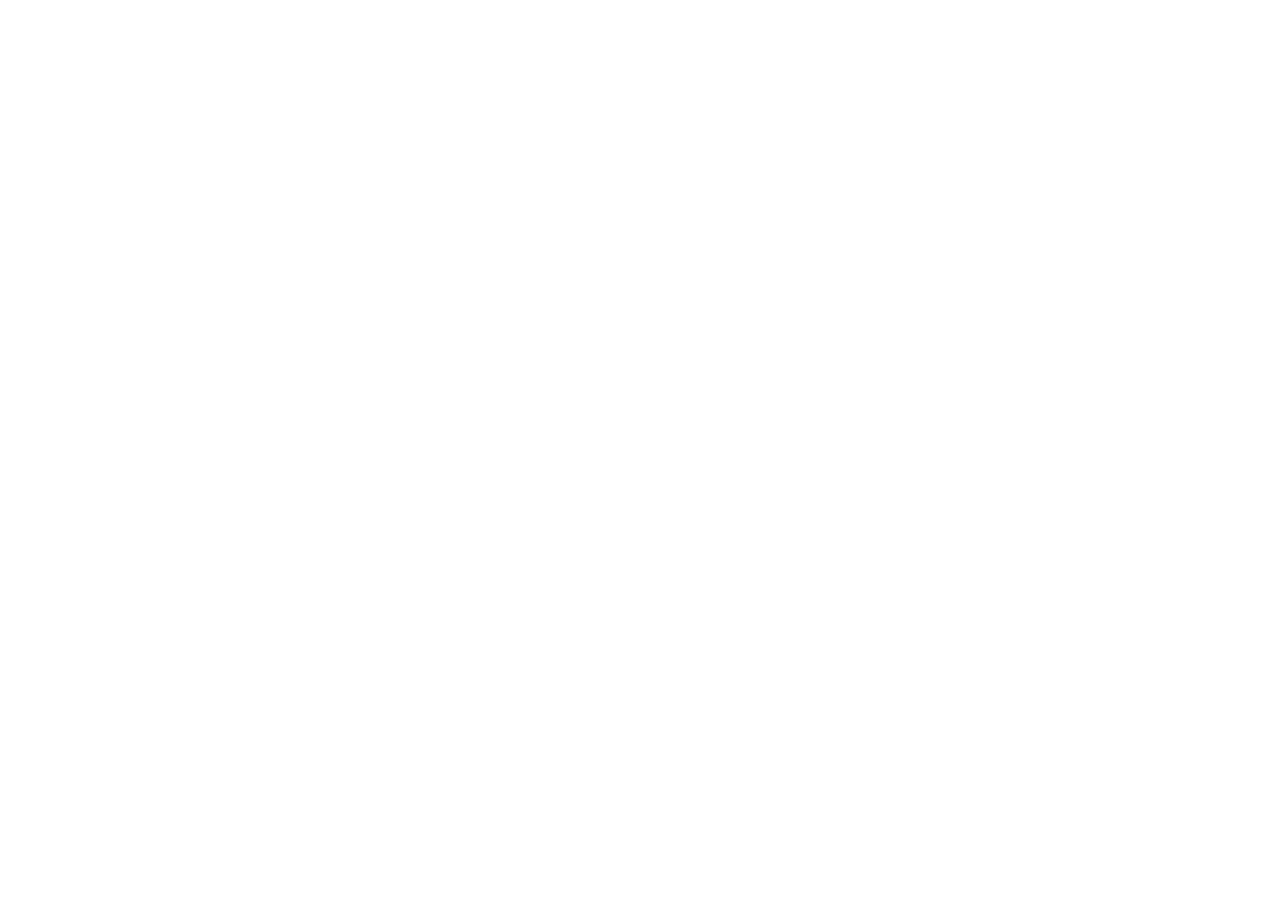
==== index.html @ 8bfce2f4 "calulations form with editable fields" ====
<!DOCTYPE html>
<html lang="en">
<head>
    <meta charset="UTF-8">
    <link rel="stylesheet" href="bower_components/bootstrap/dist/css/bootstrap.min.css">
    <link rel="stylesheet" href="bower_components/angular-chart.js/dist/angular-chart.css">
    <title></title>
</head>
<body ng-app="app">

<section id="main">
    <div class="container">
        <ng-view></ng-view>
    </div>
</section>


<!-- ASSETS -->
<script src="bower_components/angular/angular.min.js"></script>
<script src="bower_components/angular-animate/angular-animate.min.js"></script>
<script src="bower_components/angular-route/angular-route.min.js"></script>
<script src="bower_components/Chart.js/Chart.js"></script>
<script src="bower_components/angular-chart.js/dist/angular-chart.js"></script>
<!-- / -->
<!-- endbuild -->
<!-- build:js app.min.js -->
<!-- MODULES -->
<script src="app/modules/app.routes.js"></script>
<script src="app/modules/app.config.js"></script>
<script src="app/modules/app.core.js"></script>
<!--<script src="app.services.js"></script>-->
<script src="app/app.js"></script>
<!-- / -->
<!-- CONTROLLERS -->
<script src="app/controllers/home.ctrl.js"></script>
<script src="app/controllers/calculations.ctrl.js"></script>
<!--<script src="sections/premieres/premieres.ctrl.js"></script>-->
<!--<script src="sections/search/search.ctrl.js"></script>-->
<!--<script src="sections/view/view.ctrl.js"></script>-->
<!--<script src="components/bar/bar.ctrl.js"></script>-->
<!--<script src="sections/popular/popular.ctrl.js"></script>-->
<!-- / -->
<!-- SERVICES -->
<!--<script src="services/show.fct.js"></script>-->
<!--<script src="services/page.val.js"></script>-->
<!-- / -->
<!-- DIRECTIVES -->
<script src="app/directives/roundNumber.js"></script>
<!--<script src="components/show/show.drct.js"></script>-->
<!--<script src="directives/ngEnter.drct.js"></script>-->
<!-- / -->
<!-- inject:js -->
<!-- endinject -->
<!-- endbuild -->
</body>
</html>
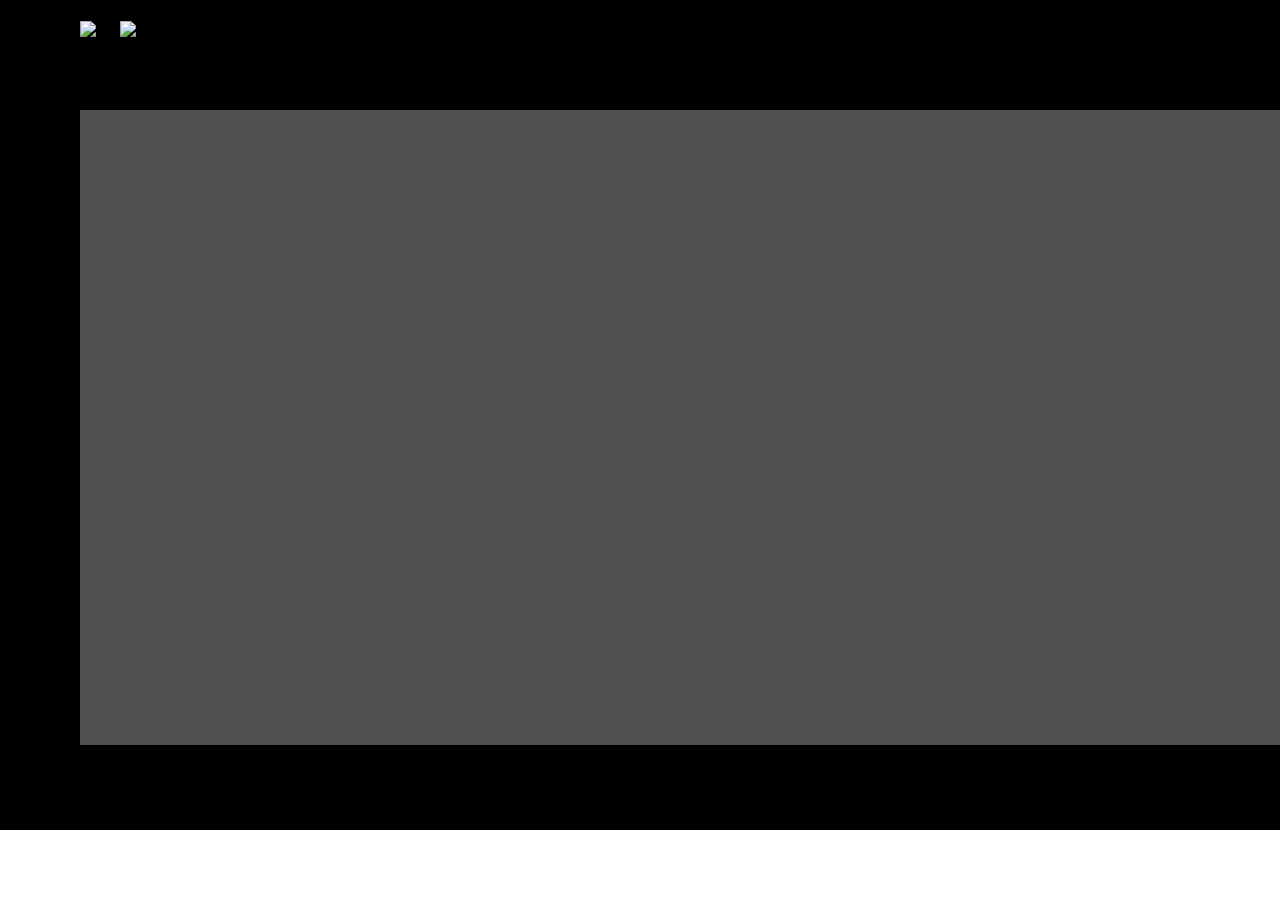
==== commit 29d49174: "calculations update with style" ====
--- a/index.html
+++ b/index.html
@@ -4,20 +4,41 @@
     <meta charset="UTF-8">
     <link rel="stylesheet" href="bower_components/bootstrap/dist/css/bootstrap.min.css">
     <link rel="stylesheet" href="bower_components/angular-chart.js/dist/angular-chart.css">
+    <link rel="stylesheet" href="bower_components/ng-dialog/css/ngDialog.css">
+    <link rel="stylesheet" href="bower_components/ng-dialog/css/ngDialog-theme-default.css">
+    <link rel="stylesheet" href="views/style.css">
+    <link rel="stylesheet" href="views/page.css">
+    <link href='https://fonts.googleapis.com/css?family=Open+Sans:400,600,300,700,800' rel='stylesheet' type='text/css'>
     <title></title>
 </head>
+
 <body ng-app="app">
 
-<section id="main">
-    <div class="container">
-        <ng-view></ng-view>
+<div class="container-home">
+    <div class="container-inner">
+        <div class="header">
+            <div class="header-inner">
+                <a href="#"><img class="symbol" src="views/img/symbol_logo.png"></a>
+                <a href="#"><img class="name" src="views/img/name_logo.png"></a>
+                <!--<div class="close-btn"><a href="#">&#215;</a></div>-->
+            </div>
+        </div>
+
+        <div class="content-wrapper">
+            <div class="content-inner">
+                <div ng-view class="page {{ pageClass }}">
+
+                </div>
+            </div>
+        </div>
     </div>
-</section>
+</div>
 
 
 <!-- ASSETS -->
 <script src="bower_components/angular/angular.min.js"></script>
 <script src="bower_components/angular-animate/angular-animate.min.js"></script>
+<script src="bower_components/ng-dialog/js/ngDialog.min.js"></script>
 <script src="bower_components/angular-route/angular-route.min.js"></script>
 <script src="bower_components/Chart.js/Chart.js"></script>
 <script src="bower_components/angular-chart.js/dist/angular-chart.js"></script>
@@ -41,7 +62,7 @@
 <!--<script src="sections/popular/popular.ctrl.js"></script>-->
 <!-- / -->
 <!-- SERVICES -->
-<!--<script src="services/show.fct.js"></script>-->
+<script src="app/services/CalcService.js"></script>
 <!--<script src="services/page.val.js"></script>-->
 <!-- / -->
 <!-- DIRECTIVES -->
@@ -53,4 +74,4 @@
 <!-- endinject -->
 <!-- endbuild -->
 </body>
-</html>+</html>
--- a/views/style.css
+++ b/views/style.css
@@ -0,0 +1,223 @@
+* {
+  margin: 0;
+  padding: 0;
+}
+body {
+  font-family: 'Open Sans', sans-serif !important;
+  font-weight: 400 !important;
+}
+h2 {
+  margin: 5px 0 10px !important;
+  font-size: 14px !important;
+  font-weight: bold;
+  text-align: center !important;
+}
+.row {
+  margin-bottom: 10px !important;
+}
+.row:last-child {
+  margin-bottom: 0px !important;
+}
+.form-group {
+  margin-bottom: 7px !important;
+}
+.control-label {
+  font-size: 13px !important;
+  font-weight: 400 !important;
+  padding-top: 4px !important;
+}
+.col-md-3,
+.col-md-6 {
+  padding-right: 10px !important;
+  padding-left: 10px !important;
+}
+input {
+  border: 1px solid #ccc !important;
+  border-radius: 0 !important;
+  padding: 3px 6px !important;
+  height: 25px !important;
+}
+.input-group-addon {
+  border-radius: 0 !important;
+  padding: 0px 5px !important;
+}
+@media (min-width: 1200px) {
+  .container {
+    width: 100% !important;
+    height: 25px !important;
+  }
+}
+.container-home {
+  width: 100%;
+}
+.container-home .container-inner {
+  width: 1400px;
+  height: 830px;
+  margin: 0 auto;
+  background: #000;
+  padding: 0 80px;
+}
+.container-home .container-inner .header {
+  height: 110px;
+  background: #000;
+}
+.container-home .container-inner .header .header-inner {
+  -miz-box-sizing: border-box;
+  box-sizing: border-box;
+  padding-top: 20px;
+}
+.container-home .container-inner .header .header-inner a:link img.symbol,
+.container-home .container-inner .header .header-inner a:visited img.symbol {
+  margin-right: 20px;
+}
+.container-home .container-inner .header .header-inner .close-btn {
+  float: right;
+  margin-top: 40px;
+  overflow: hidden;
+  margin-right: 10px;
+}
+.container-home .container-inner .header .header-inner .close-btn a:link,
+.container-home .container-inner .header .header-inner .close-btn a:visited {
+  font-size: 40px;
+  display: block;
+  height: 30px;
+  line-height: 30px;
+}
+.container-home .container-inner .header .header-inner .close-btn a:link:hover,
+.container-home .container-inner .header .header-inner .close-btn a:visited:hover {
+  text-decoration: none;
+  color: #fff;
+}
+.container-home .container-inner .content-wrapper .content-inner {
+  background-color: #505050;
+  width: 100%;
+  height: 635px;
+  position: relative;
+}
+.container-home .container-inner .content-wrapper .content-inner .overly-tile {
+  background: url("../views/img/banner_main_2.png") no-repeat center center;
+  position: absolute;
+  top: 0;
+  left: 0;
+  width: 100%;
+  height: 100%;
+}
+.container-home .container-inner .content-wrapper .content-inner .overly-tile div.hotspot {
+  position: absolute;
+  width: 250px;
+  height: 40px;
+  background: transparent;
+  -moz-box-sizing: border-box;
+  box-sizing: border-box;
+  -webkit-animation: pulse 1s infinite;
+  -moz-animation: pulse 1s infinite;
+  animation: pulse 1s infinite;
+}
+.container-home .container-inner .content-wrapper .content-inner .overly-tile div.hotspot a:link span.hotspot,
+.container-home .container-inner .content-wrapper .content-inner .overly-tile div.hotspot a:visited span.hotspot {
+  display: block;
+  width: 100%;
+  height: 100%;
+  background-size: 100% 100%;
+}
+.container-home .container-inner .content-wrapper .content-inner .overly-tile div.hotspot a:link:focus,
+.container-home .container-inner .content-wrapper .content-inner .overly-tile div.hotspot a:visited:focus {
+  outline: none;
+  box-shadow: none;
+}
+.container-home .container-inner .content-wrapper .content-inner .overly-tile div.hotspot.hotspot-1 {
+  top: 69px;
+  left: 359px;
+  width: 224px;
+}
+.container-home .container-inner .content-wrapper .content-inner .overly-tile div.hotspot.hotspot-2 {
+  top: 346px;
+  left: 251px;
+  width: 264px;
+  -webkit-animation-delay: 0.25s;
+  -moz-animation-delay: 0.25s;
+  -ms-animation-delay: 0.25s;
+  animation-delay: 0.25s;
+}
+.container-home .container-inner .content-wrapper .content-inner .overly-tile div.hotspot.hotspot-3 {
+  top: 159px;
+  right: 215px;
+  width: 184px;
+  -webkit-animation-delay: 0.5s;
+  -moz-animation-delay: 0.5s;
+  -ms-animation-delay: 0.5s;
+  animation-delay: 0.5s;
+}
+.container-home .container-inner .content-wrapper .content-inner .overly-tile div.hotspot.hotspot-4 {
+  top: 286px;
+  left: 75px;
+  width: 184px;
+  -webkit-animation-delay: 0.75s;
+  -moz-animation-delay: 0.75s;
+  -ms-animation-delay: 0.75s;
+  animation-delay: 0.75s;
+}
+.ngdialog-close::before {
+  color: grey !important;
+}
+.ngdialog-close:hover::before {
+  color: #d9534f !important;
+}
+button.btn {
+  outline: none;
+}
+button.btn:focus {
+  outline: none;
+}
+.ngdialog-overlay {
+  display: none;
+}
+.ngdialog.ngdialog-theme-default {
+  padding-top: 110px !important;
+}
+.ngdialog.ngdialog-theme-default .ngdialog-content {
+  width: 1240px !important;
+  height: 635px !important;
+  border-radius: 0;
+  background: #fff !important;
+  padding: 40px;
+}
+.ngdialog .ngdialog-theme-default .ngdialog-content {
+  width: 99%;
+}
+.page-about {
+  background: #fff !important;
+  color: #000 !important;
+}
+.page {
+  padding: 40px !important;
+  overflow-x: auto;
+  position: absolute;
+  text-align: center;
+  top: 0;
+  width: 100%;
+}
+@-webkit-keyframes pulse {
+  from {
+    -moz-box-shadow: 0 0 5px #000;
+    -webkit-box-shadow: 0 0 5px #000;
+    box-shadow: 0 0 5px #000;
+  }
+  to {
+    -moz-box-shadow: 0 0 5px #000 inset;
+    -webkit-box-shadow: 0 0 5px #000 inset;
+    box-shadow: 0 0 5px #000 inset;
+  }
+}
+@keyframes pulse {
+  from {
+    -moz-box-shadow: 0 0 1px #000;
+    -webkit-box-shadow: 0 0 1px #000;
+    box-shadow: 0 0 1px #000;
+  }
+  to {
+    -moz-box-shadow: 0 0 5px #000 inset;
+    -webkit-box-shadow: 0 0 5px #000 inset;
+    box-shadow: 0 0 5px #000 inset;
+  }
+}
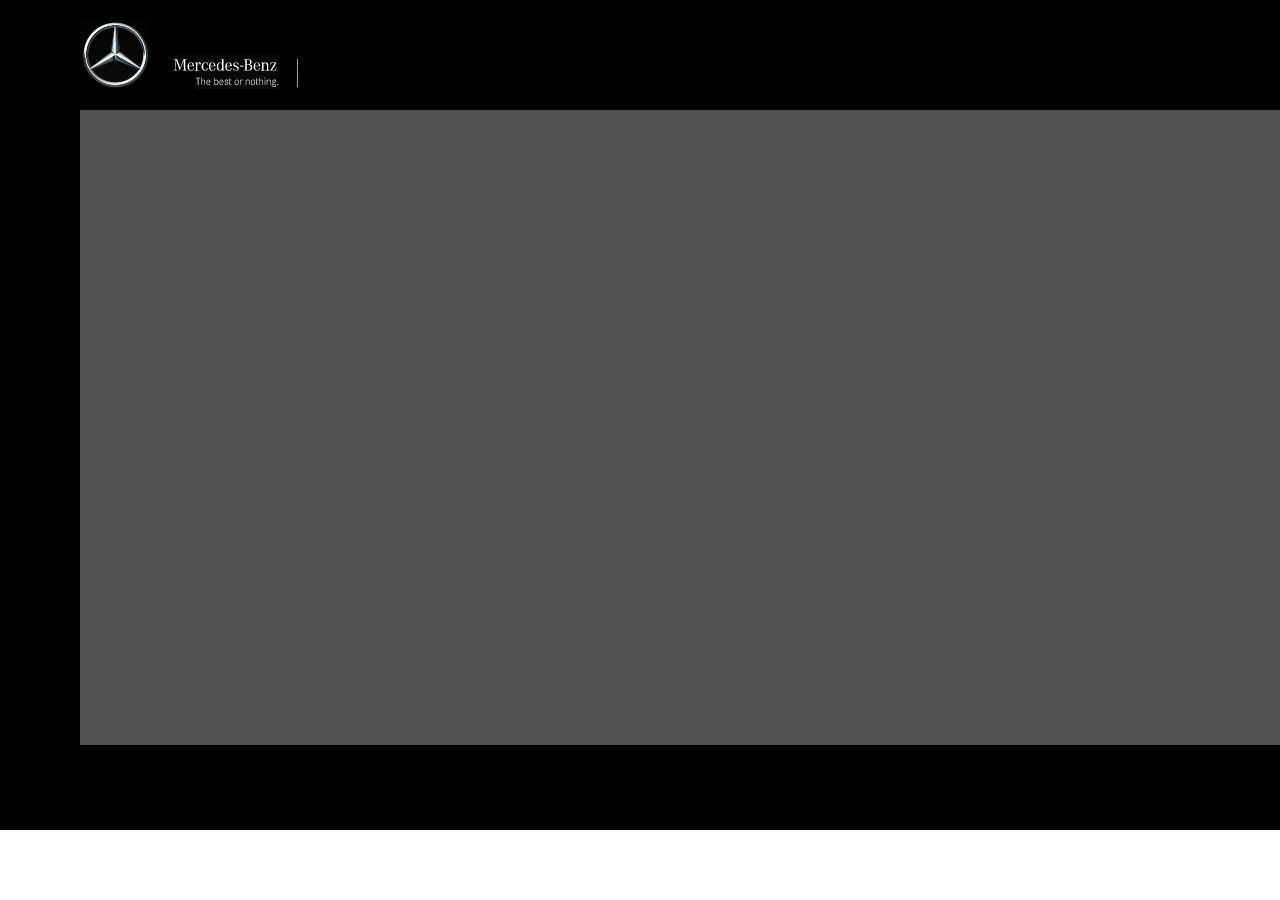
==== commit 6ea0e949: "graph changes" ====
--- a/index.html
+++ b/index.html
@@ -18,8 +18,8 @@
     <div class="container-inner">
         <div class="header">
             <div class="header-inner">
-                <a href="#"><img class="symbol" src="views/img/symbol_logo.png"></a>
-                <a href="#"><img class="name" src="views/img/name_logo.png"></a>
+                <a href="#/"><img class="symbol" src="views/img/symbol_logo.png"></a>
+                <a href="#/"><img class="name" src="views/img/name_logo.png"></a>
                 <!--<div class="close-btn"><a href="#">&#215;</a></div>-->
             </div>
         </div>
--- a/views/style.css
+++ b/views/style.css
@@ -8,9 +8,14 @@
 }
 h2 {
   margin: 5px 0 10px !important;
-  font-size: 14px !important;
+  font-size: 24px !important;
+  border-bottom: 1px solid #ABABAB;
+  padding-bottom: 10px;
   font-weight: bold;
-  text-align: center !important;
+}
+h1 {
+  font-weight: bold;
+  font-size: 16px !important;
 }
 .row {
   margin-bottom: 10px !important;
@@ -25,11 +30,16 @@
   font-size: 13px !important;
   font-weight: 400 !important;
   padding-top: 4px !important;
+  text-align: left !important;
 }
 .col-md-3,
 .col-md-6 {
   padding-right: 10px !important;
   padding-left: 10px !important;
+}
+.col-md-12 {
+  padding-left: 0 !important;
+  padding-right: 0 !important;
 }
 input {
   border: 1px solid #ccc !important;
@@ -95,7 +105,7 @@
   position: relative;
 }
 .container-home .container-inner .content-wrapper .content-inner .overly-tile {
-  background: url("../views/img/banner_main_2.png") no-repeat center center;
+  background: #000000 url("../views/img/banner_main_2.png") no-repeat center center;
   position: absolute;
   top: 0;
   left: 0;
@@ -157,8 +167,13 @@
   -ms-animation-delay: 0.75s;
   animation-delay: 0.75s;
 }
+.ngdialog-close {
+  margin-right: 10px;
+  margin-top: 10px;
+}
 .ngdialog-close::before {
   color: grey !important;
+  font-size: 35px !important;
 }
 .ngdialog-close:hover::before {
   color: #d9534f !important;
@@ -173,21 +188,34 @@
   display: none;
 }
 .ngdialog.ngdialog-theme-default {
-  padding-top: 110px !important;
+  width: 1240px;
+  margin: 110px auto 0;
+  height: 635px;
+  padding: 0 0 0 0 !important;
+  background-color: rgba(0, 0, 0, 0.7);
 }
 .ngdialog.ngdialog-theme-default .ngdialog-content {
-  width: 1240px !important;
-  height: 635px !important;
+  width: 900px !important;
+  margin-right: 0;
+  height: auto !important;
   border-radius: 0;
   background: #fff !important;
   padding: 40px;
 }
+.ngdialog.ngdialog-theme-default .ngdialog-content .graph {
+  border-top: 1px solid #ABABAB;
+  padding-top: 30px;
+  margin-top: 20px;
+}
 .ngdialog .ngdialog-theme-default .ngdialog-content {
   width: 99%;
 }
 .page-about {
   background: #fff !important;
   color: #000 !important;
+}
+.page-about .control-label {
+  text-align: right !important;
 }
 .page {
   padding: 40px !important;
@@ -197,6 +225,20 @@
   top: 0;
   width: 100%;
 }
+.page a {
+  margin-top: 0 !important;
+}
+.years-list ul {
+  text-align: left;
+  display: inline-block;
+  margin: 30px auto 0;
+}
+.years-list ul li {
+  font-size: 13px;
+  font-weight: 400;
+  margin-bottom: 5px;
+  list-style-type: decimal;
+}
 @-webkit-keyframes pulse {
   from {
     -moz-box-shadow: 0 0 5px #000;
--- a/views/page.css
+++ b/views/page.css
@@ -0,0 +1,155 @@
+/* BASE STYLES
+============================================================================= */
+html         { overflow-y:hidden; }
+.page        {
+    bottom:0;
+    padding-top:200px;
+    position:absolute;
+    text-align:center;
+    top:0;
+    width:100%;
+}
+
+.page h1 	{ font-size:60px; }
+.page a     { margin-top:50px; }
+#about      { color:#333; position:absolute; text-align:center; top:50px; width:100%; }
+
+/* PAGES
+============================================================================= */
+/*.page-home 		{ background:#00D0BC; color:#00907c; }*/
+.page-about 	{ background:#E59400; color:#a55400; }
+.page-contact 	{ background:#ffa6bb; color:#9e0000; }
+
+/* ANIMATIONS
+============================================================================= */
+
+.page.ng-leave 	{ z-index:9999; }
+.page.ng-enter 	{ z-index:8888; }
+
+/* page specific animations ------------------------ */
+
+/* home -------------------------- */
+.page-home.ng-leave         {
+    -webkit-transform-origin: 0% 0%;
+    -webkit-animation: rotateFall 1s both ease-in;
+    -moz-transform-origin: 0% 0%;
+    -moz-animation: rotateFall 1s both ease-in;
+    transform-origin: 0% 0%;
+    animation: rotateFall 1s both ease-in;
+}
+.page-home.ng-enter 		{
+    -webkit-animation:scaleUp 0.5s both ease-in;
+    -moz-animation:scaleUp 0.5s both ease-in;
+    animation:scaleUp 0.5s both ease-in;
+}
+
+/* about ------------------------ */
+.page-about.ng-leave        {
+    -webkit-animation:slideOutLeft 0.5s both ease-in;
+    -moz-animation:slideOutLeft 0.5s both ease-in;
+    animation:slideOutLeft 0.5s both ease-in;
+}
+.page-about.ng-enter 		{
+    -webkit-animation:slideInRight 0.5s both ease-in;
+    -moz-animation:slideInRight 0.5s both ease-in;
+    animation:slideInRight 0.5s both ease-in;
+}
+
+/* contact ---------------------- */
+.page-contact.ng-leave      {
+    -webkit-transform-origin: 50% 50%;
+    -webkit-animation: rotateOutNewspaper .5s both ease-in;
+    -moz-transform-origin: 50% 50%;
+    -moz-animation: rotateOutNewspaper .5s both ease-in;
+    transform-origin: 50% 50%;
+    animation: rotateOutNewspaper .5s both ease-in;
+}
+.page-contact.ng-enter 		{
+    -webkit-animation:slideInUp 0.5s both ease-in;
+    -moz-animation:slideInUp 0.5s both ease-in;
+    animation:slideInUp 0.5s both ease-in;
+}
+
+/* rotate and fall */
+@-webkit-keyframes rotateFall {
+    0% { -webkit-transform: rotateZ(0deg); }
+    20% { -webkit-transform: rotateZ(10deg); -webkit-animation-timing-function: ease-out; }
+    40% { -webkit-transform: rotateZ(17deg); }
+    60% { -webkit-transform: rotateZ(16deg); }
+    100% { -webkit-transform: translateY(100%) rotateZ(17deg); }
+}
+@-moz-keyframes rotateFall {
+    0% { -moz-transform: rotateZ(0deg); }
+    20% { -moz-transform: rotateZ(10deg); -moz-animation-timing-function: ease-out; }
+    40% { -moz-transform: rotateZ(17deg); }
+    60% { -moz-transform: rotateZ(16deg); }
+    100% { -moz-transform: translateY(100%) rotateZ(17deg); }
+}
+@keyframes rotateFall {
+    0% { transform: rotateZ(0deg); }
+    20% { transform: rotateZ(10deg); animation-timing-function: ease-out; }
+    40% { transform: rotateZ(17deg); }
+    60% { transform: rotateZ(16deg); }
+    100% { transform: translateY(100%) rotateZ(17deg); }
+}
+
+/* scale up */
+@keyframes scaleUp {
+    from 		{ opacity: 0.3; transform: scale(0.8); }
+}
+@-moz-keyframes scaleUp {
+    from 		{ opacity: 0.3; -moz-transform: scale(0.8); }
+}
+@-webkit-keyframes scaleUp {
+    from 		{ opacity: 0.3; -webkit-transform: scale(0.8); }
+}
+
+/* slide in from the right */
+@keyframes slideInRight {
+    from 	{ transform:translateX(100%); }
+    to 		{ transform: translateX(0); }
+}
+@-moz-keyframes slideInRight {
+    from 	{ -moz-transform:translateX(100%); }
+    to 		{ -moz-transform: translateX(0); }
+}
+@-webkit-keyframes slideInRight {
+    from 	{ -webkit-transform:translateX(100%); }
+    to 		{ -webkit-transform: translateX(0); }
+}
+
+/* slide in from the bottom */
+@keyframes slideInUp {
+    from 	{ transform:translateY(100%); }
+    to 		{ transform: translateY(0); }
+}
+@-moz-keyframes slideInUp {
+    from 	{ -moz-transform:translateY(100%); }
+    to 		{ -moz-transform: translateY(0); }
+}
+@-webkit-keyframes slideInUp {
+    from 	{ -webkit-transform:translateY(100%); }
+    to 		{ -webkit-transform: translateY(0); }
+}
+
+/* slide in from the bottom */
+@keyframes slideOutLeft {
+    to 		{ transform: translateX(-100%); }
+}
+@-moz-keyframes slideOutLeft {
+    to 		{ -moz-transform: translateX(-100%); }
+}
+@-webkit-keyframes slideOutLeft {
+    to 		{ -webkit-transform: translateX(-100%); }
+}
+
+/* rotate out newspaper */
+@-webkit-keyframes rotateOutNewspaper {
+    to { -webkit-transform: translateZ(-3000px) rotateZ(360deg); opacity: 0; }
+}
+@-moz-keyframes rotateOutNewspaper {
+    to { -moz-transform: translateZ(-3000px) rotateZ(360deg); opacity: 0; }
+}
+@keyframes rotateOutNewspaper {
+    to { transform: translateZ(-3000px) rotateZ(360deg); opacity: 0; }
+}
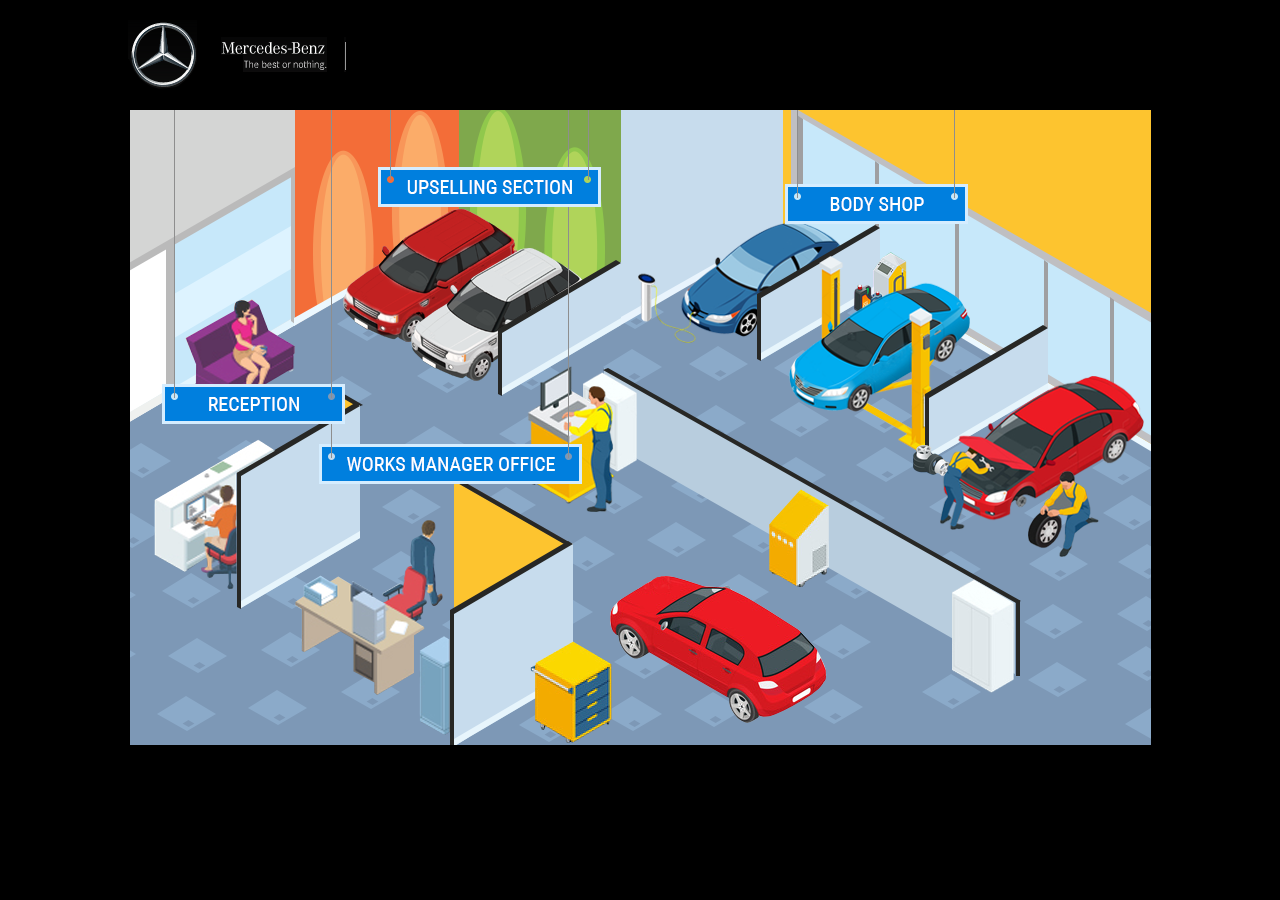
==== commit a62859ba: "style changes" ====
--- a/index.html
+++ b/index.html
@@ -9,7 +9,7 @@
     <link rel="stylesheet" href="views/style.css">
     <link rel="stylesheet" href="views/page.css">
     <link href='https://fonts.googleapis.com/css?family=Open+Sans:400,600,300,700,800' rel='stylesheet' type='text/css'>
-    <title></title>
+    <title>Mercedes-Benz Simulation</title>
 </head>
 
 <body ng-app="app">
--- a/bower_components/angular-chart.js/dist/angular-chart.css
+++ b/bower_components/angular-chart.js/dist/angular-chart.css
@@ -0,0 +1,49 @@
+.chart-legend,
+.bar-legend,
+.line-legend,
+.pie-legend,
+.radar-legend,
+.polararea-legend,
+.doughnut-legend {
+  list-style-type: none;
+  margin-top: 5px;
+  text-align: center;
+  /* NOTE: Browsers automatically add 40px of padding-left to all lists, so we should offset that, otherwise the legend is off-center */
+  -webkit-padding-start: 0;
+  /* Webkit */
+  -moz-padding-start: 0;
+  /* Mozilla */
+  padding-left: 0;
+  /* IE (handles all cases, really, but we should also include the vendor-specific properties just to be safe) */
+}
+.chart-legend li,
+.bar-legend li,
+.line-legend li,
+.pie-legend li,
+.radar-legend li,
+.polararea-legend li,
+.doughnut-legend li {
+  display: inline-block;
+  white-space: nowrap;
+  position: relative;
+  margin-bottom: 4px;
+  border-radius: 5px;
+  padding: 2px 8px 2px 28px;
+  font-size: smaller;
+  cursor: default;
+}
+.chart-legend-icon,
+.bar-legend-icon,
+.line-legend-icon,
+.pie-legend-icon,
+.radar-legend-icon,
+.polararea-legend-icon,
+.doughnut-legend-icon {
+  display: block;
+  position: absolute;
+  left: 0;
+  top: 0;
+  width: 20px;
+  height: 20px;
+  border-radius: 5px;
+}
--- a/bower_components/ng-dialog/css/ngDialog.css
+++ b/bower_components/ng-dialog/css/ngDialog.css
@@ -0,0 +1,114 @@
+@-webkit-keyframes ngdialog-fadeout {
+  0% {
+    opacity: 1;
+  }
+
+  100% {
+    opacity: 0;
+  }
+}
+
+@keyframes ngdialog-fadeout {
+  0% {
+    opacity: 1;
+  }
+
+  100% {
+    opacity: 0;
+  }
+}
+
+@-webkit-keyframes ngdialog-fadein {
+  0% {
+    opacity: 0;
+  }
+
+  100% {
+    opacity: 1;
+  }
+}
+
+@keyframes ngdialog-fadein {
+  0% {
+    opacity: 0;
+  }
+
+  100% {
+    opacity: 1;
+  }
+}
+
+.ngdialog {
+  box-sizing: border-box;
+}
+
+.ngdialog *,
+.ngdialog *:before,
+.ngdialog *:after {
+  box-sizing: inherit;
+}
+
+.ngdialog {
+  position: fixed;
+  overflow: auto;
+  -webkit-overflow-scrolling: touch;
+  z-index: 10000;
+  top: 0;
+  right: 0;
+  bottom: 0;
+  left: 0;
+}
+
+.ngdialog.ngdialog-disabled-animation,
+.ngdialog.ngdialog-disabled-animation .ngdialog-overlay,
+.ngdialog.ngdialog-disabled-animation .ngdialog-content {
+  -webkit-animation: none!important;
+  animation: none!important;
+}
+
+.ngdialog-overlay {
+  position: fixed;
+  background: rgba(0, 0, 0, 0.4);
+  top: 0;
+  right: 0;
+  bottom: 0;
+  left: 0;
+  -webkit-backface-visibility: hidden;
+  -webkit-animation: ngdialog-fadein 0.5s;
+  animation: ngdialog-fadein 0.5s;
+}
+
+.ngdialog-no-overlay {
+  pointer-events: none;
+}
+
+.ngdialog.ngdialog-closing .ngdialog-overlay {
+  -webkit-backface-visibility: hidden;
+  -webkit-animation: ngdialog-fadeout 0.5s;
+  animation: ngdialog-fadeout 0.5s;
+}
+
+.ngdialog-content {
+  background: white;
+  -webkit-backface-visibility: hidden;
+  -webkit-animation: ngdialog-fadein 0.5s;
+  animation: ngdialog-fadein 0.5s;
+  pointer-events: all;
+}
+
+.ngdialog.ngdialog-closing .ngdialog-content {
+  -webkit-backface-visibility: hidden;
+  -webkit-animation: ngdialog-fadeout 0.5s;
+  animation: ngdialog-fadeout 0.5s;
+}
+
+.ngdialog-close:before {
+  font-family: 'Helvetica', Arial, sans-serif;
+  content: '\00D7';
+  cursor: pointer;
+}
+
+html.ngdialog-open,
+body.ngdialog-open {
+  overflow: hidden;
+}--- a/bower_components/ng-dialog/css/ngDialog-theme-default.css
+++ b/bower_components/ng-dialog/css/ngDialog-theme-default.css
@@ -0,0 +1,191 @@
+@-webkit-keyframes ngdialog-flyin {
+  0% {
+    opacity: 0;
+    -webkit-transform: translateY(-40px);
+    transform: translateY(-40px);
+  }
+
+  100% {
+    opacity: 1;
+    -webkit-transform: translateY(0);
+    transform: translateY(0);
+  }
+}
+
+@keyframes ngdialog-flyin {
+  0% {
+    opacity: 0;
+    -webkit-transform: translateY(-40px);
+    transform: translateY(-40px);
+  }
+
+  100% {
+    opacity: 1;
+    -webkit-transform: translateY(0);
+    transform: translateY(0);
+  }
+}
+
+@-webkit-keyframes ngdialog-flyout {
+  0% {
+    opacity: 1;
+    -webkit-transform: translateY(0);
+    transform: translateY(0);
+  }
+
+  100% {
+    opacity: 0;
+    -webkit-transform: translateY(-40px);
+    transform: translateY(-40px);
+  }
+}
+
+@keyframes ngdialog-flyout {
+  0% {
+    opacity: 1;
+    -webkit-transform: translateY(0);
+    transform: translateY(0);
+  }
+
+  100% {
+    opacity: 0;
+    -webkit-transform: translateY(-40px);
+    transform: translateY(-40px);
+  }
+}
+
+.ngdialog.ngdialog-theme-default {
+  padding-bottom: 160px;
+  padding-top: 160px;
+}
+
+.ngdialog.ngdialog-theme-default.ngdialog-closing .ngdialog-content {
+  -webkit-animation: ngdialog-flyout .5s;
+  animation: ngdialog-flyout .5s;
+}
+
+.ngdialog.ngdialog-theme-default .ngdialog-content {
+  -webkit-animation: ngdialog-flyin .5s;
+  animation: ngdialog-flyin .5s;
+  background: #f0f0f0;
+  border-radius: 5px;
+  color: #444;
+  font-family: 'Helvetica',sans-serif;
+  font-size: 1.1em;
+  line-height: 1.5em;
+  margin: 0 auto;
+  max-width: 100%;
+  padding: 1em;
+  position: relative;
+  width: 450px;
+}
+
+.ngdialog.ngdialog-theme-default .ngdialog-close {
+  border-radius: 5px;
+  cursor: pointer;
+  position: absolute;
+  right: 0;
+  top: 0;
+}
+
+.ngdialog.ngdialog-theme-default .ngdialog-close:before {
+  background: transparent;
+  border-radius: 3px;
+  color: #bbb;
+  content: '\00D7';
+  font-size: 26px;
+  font-weight: 400;
+  height: 30px;
+  line-height: 26px;
+  position: absolute;
+  right: 3px;
+  text-align: center;
+  top: 3px;
+  width: 30px;
+}
+
+.ngdialog.ngdialog-theme-default .ngdialog-close:hover:before,
+.ngdialog.ngdialog-theme-default .ngdialog-close:active:before {
+  color: #777;
+}
+
+.ngdialog.ngdialog-theme-default .ngdialog-message {
+  margin-bottom: .5em;
+}
+
+.ngdialog.ngdialog-theme-default .ngdialog-input {
+  margin-bottom: 1em;
+}
+
+.ngdialog.ngdialog-theme-default .ngdialog-input textarea,
+.ngdialog.ngdialog-theme-default .ngdialog-input input[type="text"],
+.ngdialog.ngdialog-theme-default .ngdialog-input input[type="password"],
+.ngdialog.ngdialog-theme-default .ngdialog-input input[type="email"],
+.ngdialog.ngdialog-theme-default .ngdialog-input input[type="url"] {
+  background: #fff;
+  border: 0;
+  border-radius: 3px;
+  font-family: inherit;
+  font-size: inherit;
+  font-weight: inherit;
+  margin: 0 0 .25em;
+  min-height: 2.5em;
+  padding: .25em .67em;
+  width: 100%;
+}
+
+.ngdialog.ngdialog-theme-default .ngdialog-input textarea:focus,
+.ngdialog.ngdialog-theme-default .ngdialog-input input[type="text"]:focus,
+.ngdialog.ngdialog-theme-default .ngdialog-input input[type="password"]:focus,
+.ngdialog.ngdialog-theme-default .ngdialog-input input[type="email"]:focus,
+.ngdialog.ngdialog-theme-default .ngdialog-input input[type="url"]:focus {
+  box-shadow: inset 0 0 0 2px #8dbdf1;
+  outline: none;
+}
+
+.ngdialog.ngdialog-theme-default .ngdialog-buttons {
+  *zoom: 1;
+}
+
+.ngdialog.ngdialog-theme-default .ngdialog-buttons:after {
+  content: '';
+  display: table;
+  clear: both;
+}
+
+.ngdialog.ngdialog-theme-default .ngdialog-button {
+  border: 0;
+  border-radius: 3px;
+  cursor: pointer;
+  float: right;
+  font-family: inherit;
+  font-size: .8em;
+  letter-spacing: .1em;
+  line-height: 1em;
+  margin: 0 0 0 .5em;
+  padding: .75em 2em;
+  text-transform: uppercase;
+}
+
+.ngdialog.ngdialog-theme-default .ngdialog-button:focus {
+  -webkit-animation: ngdialog-pulse 1.1s infinite;
+  animation: ngdialog-pulse 1.1s infinite;
+  outline: none;
+}
+
+@media (max-width: 568px) {
+  .ngdialog.ngdialog-theme-default .ngdialog-button:focus {
+    -webkit-animation: none;
+    animation: none;
+  }
+}
+
+.ngdialog.ngdialog-theme-default .ngdialog-button.ngdialog-button-primary {
+  background: #3288e6;
+  color: #fff;
+}
+
+.ngdialog.ngdialog-theme-default .ngdialog-button.ngdialog-button-secondary {
+  background: #e0e0e0;
+  color: #777;
+}--- a/views/style.css
+++ b/views/style.css
@@ -5,6 +5,7 @@
 body {
   font-family: 'Open Sans', sans-serif !important;
   font-weight: 400 !important;
+  background-color: #000 !important;
 }
 h2 {
   margin: 5px 0 10px !important;
@@ -61,11 +62,11 @@
   width: 100%;
 }
 .container-home .container-inner {
-  width: 1400px;
-  height: 830px;
+  width: 1024px;
+  height: 768px;
   margin: 0 auto;
   background: #000;
-  padding: 0 80px;
+  padding: 0;
 }
 .container-home .container-inner .header {
   height: 110px;
@@ -105,7 +106,7 @@
   position: relative;
 }
 .container-home .container-inner .content-wrapper .content-inner .overly-tile {
-  background: #000000 url("../views/img/banner_main_2.png") no-repeat center center;
+  background: #000000 url("../views/img/banner_main_3.png") no-repeat center center;
   position: absolute;
   top: 0;
   left: 0;
@@ -136,13 +137,13 @@
   box-shadow: none;
 }
 .container-home .container-inner .content-wrapper .content-inner .overly-tile div.hotspot.hotspot-1 {
-  top: 69px;
-  left: 359px;
+  top: 57px;
+  left: 250px;
   width: 224px;
 }
 .container-home .container-inner .content-wrapper .content-inner .overly-tile div.hotspot.hotspot-2 {
-  top: 346px;
-  left: 251px;
+  top: 334px;
+  left: 190px;
   width: 264px;
   -webkit-animation-delay: 0.25s;
   -moz-animation-delay: 0.25s;
@@ -150,8 +151,8 @@
   animation-delay: 0.25s;
 }
 .container-home .container-inner .content-wrapper .content-inner .overly-tile div.hotspot.hotspot-3 {
-  top: 159px;
-  right: 215px;
+  top: 74px;
+  right: 183px;
   width: 184px;
   -webkit-animation-delay: 0.5s;
   -moz-animation-delay: 0.5s;
@@ -159,8 +160,8 @@
   animation-delay: 0.5s;
 }
 .container-home .container-inner .content-wrapper .content-inner .overly-tile div.hotspot.hotspot-4 {
-  top: 286px;
-  left: 75px;
+  top: 274px;
+  left: 33px;
   width: 184px;
   -webkit-animation-delay: 0.75s;
   -moz-animation-delay: 0.75s;
@@ -188,19 +189,22 @@
   display: none;
 }
 .ngdialog.ngdialog-theme-default {
-  width: 1240px;
+  width: 1024px;
   margin: 110px auto 0;
   height: 635px;
   padding: 0 0 0 0 !important;
   background-color: rgba(0, 0, 0, 0.7);
 }
 .ngdialog.ngdialog-theme-default .ngdialog-content {
-  width: 900px !important;
-  margin-right: 0;
+  width: 960px !important;
+  margin: 0 auto;
   height: auto !important;
   border-radius: 0;
   background: #fff !important;
   padding: 40px;
+  -moz-box-sizing: border-box;
+  -webkit-box-sizing: border-box;
+  box-sizing: border-box;
 }
 .ngdialog.ngdialog-theme-default .ngdialog-content .graph {
   border-top: 1px solid #ABABAB;
@@ -223,7 +227,11 @@
   position: absolute;
   text-align: center;
   top: 0;
-  width: 100%;
+  width: 1024px !important;
+  margin: 0 auto;
+  -webkit-box-sizing: border-box;
+  -moz-box-sizing: border-box;
+  box-sizing: border-box;
 }
 .page a {
   margin-top: 0 !important;
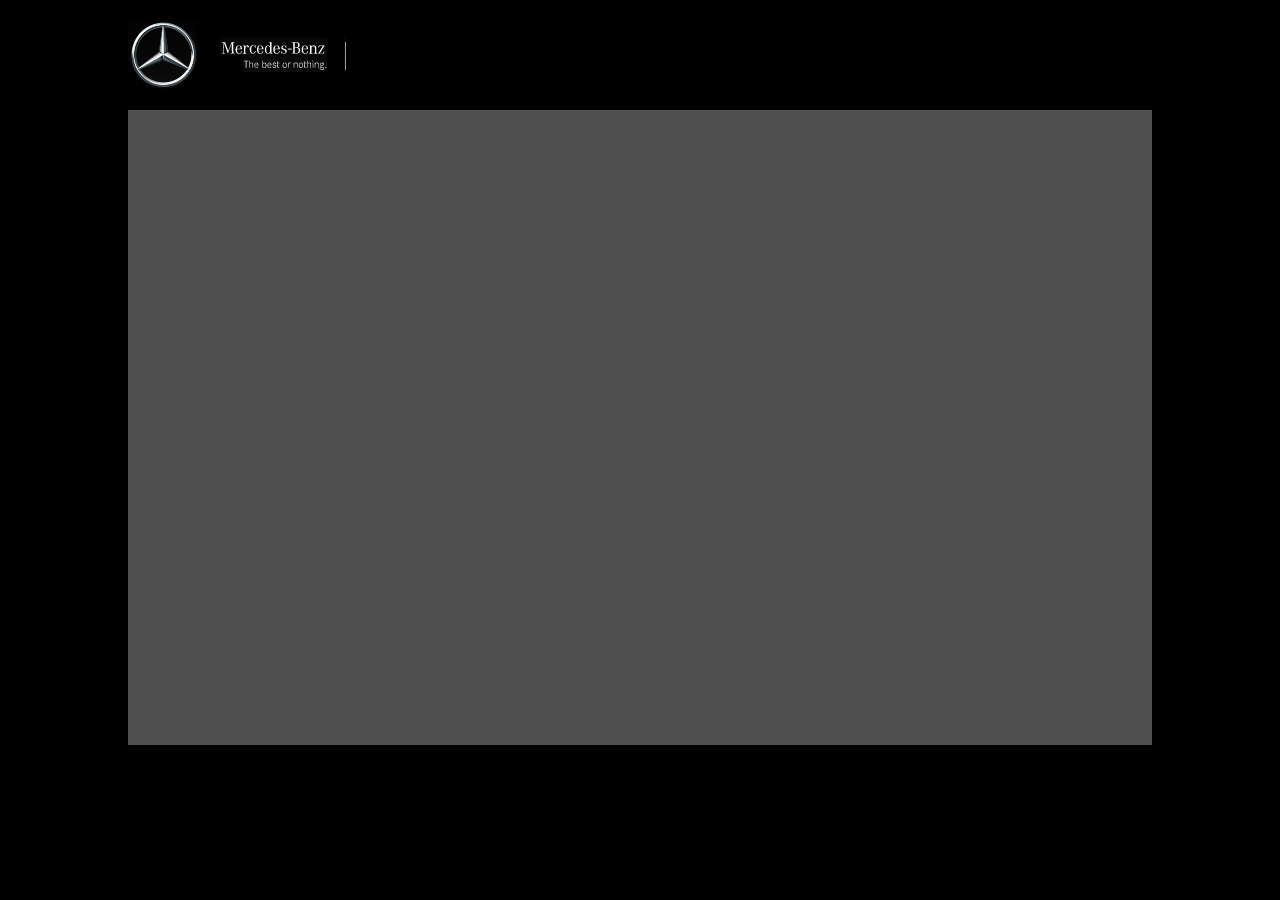
==== commit 759d7e5e: "graph chages" ====
--- a/index.html
+++ b/index.html
@@ -8,6 +8,7 @@
     <link rel="stylesheet" href="bower_components/ng-dialog/css/ngDialog-theme-default.css">
     <link rel="stylesheet" href="views/style.css">
     <link rel="stylesheet" href="views/page.css">
+    <link rel="stylesheet" href="views/magic.css">
     <link href='https://fonts.googleapis.com/css?family=Open+Sans:400,600,300,700,800' rel='stylesheet' type='text/css'>
     <title>Mercedes-Benz Simulation</title>
 </head>
@@ -26,7 +27,7 @@
 
         <div class="content-wrapper">
             <div class="content-inner">
-                <div ng-view class="page {{ pageClass }}">
+                <div ng-view>
 
                 </div>
             </div>
@@ -35,11 +36,13 @@
 </div>
 
 
+<script src="https://code.highcharts.com/highcharts.js"></script>
 <!-- ASSETS -->
 <script src="bower_components/angular/angular.min.js"></script>
 <script src="bower_components/angular-animate/angular-animate.min.js"></script>
 <script src="bower_components/ng-dialog/js/ngDialog.min.js"></script>
 <script src="bower_components/angular-route/angular-route.min.js"></script>
+<script src="bower_components/highcharts-ng/dist/highcharts-ng.min.js"></script>
 <script src="bower_components/Chart.js/Chart.js"></script>
 <script src="bower_components/angular-chart.js/dist/angular-chart.js"></script>
 <!-- / -->
--- a/views/style.css
+++ b/views/style.css
@@ -9,7 +9,7 @@
 }
 h2 {
   margin: 5px 0 10px !important;
-  font-size: 24px !important;
+  font-size: 20px !important;
   border-bottom: 1px solid #ABABAB;
   padding-bottom: 10px;
   font-weight: bold;
@@ -142,18 +142,18 @@
   width: 224px;
 }
 .container-home .container-inner .content-wrapper .content-inner .overly-tile div.hotspot.hotspot-2 {
-  top: 334px;
-  left: 190px;
-  width: 264px;
+  top: 74px;
+  left: 528px;
+  width: 184px;
   -webkit-animation-delay: 0.25s;
   -moz-animation-delay: 0.25s;
   -ms-animation-delay: 0.25s;
   animation-delay: 0.25s;
 }
 .container-home .container-inner .content-wrapper .content-inner .overly-tile div.hotspot.hotspot-3 {
-  top: 74px;
-  right: 183px;
-  width: 184px;
+  top: 244px;
+  right: 30px;
+  width: 204px;
   -webkit-animation-delay: 0.5s;
   -moz-animation-delay: 0.5s;
   -ms-animation-delay: 0.5s;
@@ -161,16 +161,16 @@
 }
 .container-home .container-inner .content-wrapper .content-inner .overly-tile div.hotspot.hotspot-4 {
   top: 274px;
-  left: 33px;
-  width: 184px;
+  left: 34px;
+  width: 185px;
   -webkit-animation-delay: 0.75s;
   -moz-animation-delay: 0.75s;
   -ms-animation-delay: 0.75s;
   animation-delay: 0.75s;
 }
 .ngdialog-close {
-  margin-right: 10px;
-  margin-top: 10px;
+  margin-right: 5px;
+  margin-top: 5px;
 }
 .ngdialog-close::before {
   color: grey !important;
@@ -201,15 +201,15 @@
   height: auto !important;
   border-radius: 0;
   background: #fff !important;
-  padding: 40px;
+  padding: 0 40px 0;
   -moz-box-sizing: border-box;
   -webkit-box-sizing: border-box;
   box-sizing: border-box;
 }
 .ngdialog.ngdialog-theme-default .ngdialog-content .graph {
   border-top: 1px solid #ABABAB;
-  padding-top: 30px;
-  margin-top: 20px;
+  padding-top: 20px;
+  margin-top: 10px;
 }
 .ngdialog .ngdialog-theme-default .ngdialog-content {
   width: 99%;
@@ -236,16 +236,37 @@
 .page a {
   margin-top: 0 !important;
 }
-.years-list ul {
-  text-align: left;
-  display: inline-block;
-  margin: 30px auto 0;
-}
-.years-list ul li {
-  font-size: 13px;
-  font-weight: 400;
-  margin-bottom: 5px;
-  list-style-type: decimal;
+/*.years-list{
+  ul{
+    text-align: left;
+    display: inline-block;
+    margin: 30px auto 0;
+    li{
+      font-size: 13px;
+      font-weight: 400;
+      margin-bottom: 5px;
+      list-style-type: decimal;
+    }
+  }
+}*/
+.last-list label {
+  font-weight: bold !important;
+}
+.last-list input {
+  color: #3c763d !important;
+  background-color: #dff0d8 !important;
+  border-color: #d6e9c6 !important;
+}
+.last-list .input-group-addon {
+  color: #3c763d !important;
+  background-color: #dff0d8 !important;
+  border-color: #d6e9c6 !important;
+}
+.full-form {
+  padding: 40px;
+  background: #fff;
+  overflow-x: hidden;
+  height: 635px;
 }
 @-webkit-keyframes pulse {
   from {
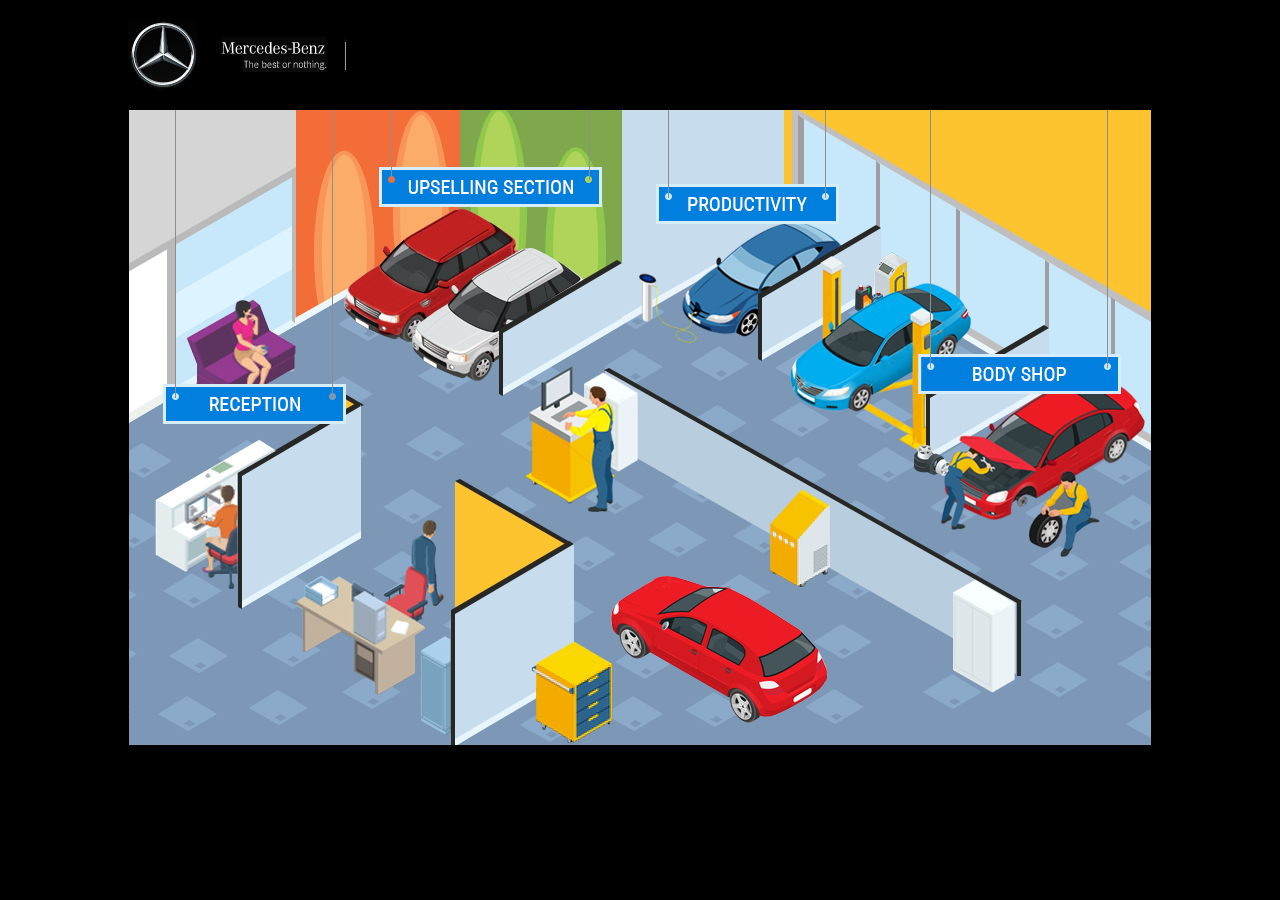
==== commit 7e54c236: "style graph" ====
--- a/index.html
+++ b/index.html
@@ -2,6 +2,7 @@
 <html lang="en">
 <head>
     <meta charset="UTF-8">
+    <meta name="viewport" content="width=device-width, initial-scale=1, user-scalable=no, initial-scale=0">
     <link rel="stylesheet" href="bower_components/bootstrap/dist/css/bootstrap.min.css">
     <link rel="stylesheet" href="bower_components/angular-chart.js/dist/angular-chart.css">
     <link rel="stylesheet" href="bower_components/ng-dialog/css/ngDialog.css">
@@ -36,13 +37,13 @@
 </div>
 
 
-<script src="https://code.highcharts.com/highcharts.js"></script>
+<!--<script src="https://code.highcharts.com/highcharts.js"></script>-->
 <!-- ASSETS -->
 <script src="bower_components/angular/angular.min.js"></script>
 <script src="bower_components/angular-animate/angular-animate.min.js"></script>
 <script src="bower_components/ng-dialog/js/ngDialog.min.js"></script>
 <script src="bower_components/angular-route/angular-route.min.js"></script>
-<script src="bower_components/highcharts-ng/dist/highcharts-ng.min.js"></script>
+<!--<script src="bower_components/highcharts-ng/dist/highcharts-ng.min.js"></script>-->
 <script src="bower_components/Chart.js/Chart.js"></script>
 <script src="bower_components/angular-chart.js/dist/angular-chart.js"></script>
 <!-- / -->
--- a/views/style.css
+++ b/views/style.css
@@ -8,15 +8,28 @@
   background-color: #000 !important;
 }
 h2 {
-  margin: 5px 0 10px !important;
+  margin: 20px 0 20px !important;
   font-size: 20px !important;
   border-bottom: 1px solid #ABABAB;
   padding-bottom: 10px;
   font-weight: bold;
+  font-family: 'CorpoA';
 }
 h1 {
+  font-family: 'CorpoA';
   font-weight: bold;
+  border-bottom: 1px solid #ABABAB;
   font-size: 16px !important;
+  padding-bottom: 10px;
+  margin-bottom: 15px;
+}
+@font-face {
+  font-family: 'CorpoA';
+  src: url('../views/fonts/CorpoA_0.eot');
+  src: url('../views/fonts/CorpoA_0.eot?#iefix') format('embedded-opentype'), /* IE6-IE8 */ url('../views/fonts/CorpoA_0.woff2') format('woff2'), /* Super Modern Browsers */ url('../views/fonts/CorporateA-Regular.woff') format('woff'), /* Pretty Modern Browsers */ url('../views/fonts/CorpoA_0.ttf') format('truetype'), /* Safari, Android, iOS */ url('../views/fonts/CorporateA-Regular.svg#svgFontName') format('svg');
+  
+  /* IE9 Compat Modes */
+  /* Legacy iOS */
 }
 .row {
   margin-bottom: 10px !important;
@@ -35,8 +48,8 @@
 }
 .col-md-3,
 .col-md-6 {
-  padding-right: 10px !important;
-  padding-left: 10px !important;
+  padding-right: 20px !important;
+  padding-left: 20px !important;
 }
 .col-md-12 {
   padding-left: 0 !important;
@@ -73,7 +86,8 @@
   background: #000;
 }
 .container-home .container-inner .header .header-inner {
-  -miz-box-sizing: border-box;
+  -moz-box-sizing: border-box;
+  -webkit-box-sizing: border-box;
   box-sizing: border-box;
   padding-top: 20px;
 }
@@ -99,11 +113,17 @@
   text-decoration: none;
   color: #fff;
 }
+.container-home .container-inner .content-wrapper {
+  overflow: hidden;
+}
 .container-home .container-inner .content-wrapper .content-inner {
   background-color: #505050;
   width: 100%;
   height: 635px;
   position: relative;
+  -moz-box-sizing: border-box;
+  -webkit-box-sizing: border-box;
+  box-sizing: border-box;
 }
 .container-home .container-inner .content-wrapper .content-inner .overly-tile {
   background: #000000 url("../views/img/banner_main_3.png") no-repeat center center;
@@ -112,6 +132,9 @@
   left: 0;
   width: 100%;
   height: 100%;
+  -moz-box-sizing: border-box;
+  -webkit-box-sizing: border-box;
+  box-sizing: border-box;
 }
 .container-home .container-inner .content-wrapper .content-inner .overly-tile div.hotspot {
   position: absolute;
@@ -179,28 +202,43 @@
 .ngdialog-close:hover::before {
   color: #d9534f !important;
 }
-button.btn {
+button.btn,
+a.btn {
   outline: none;
-}
-button.btn:focus {
+  background-color: #757575;
+  border: 1px solid #505050;
+}
+button.btn:focus,
+a.btn:focus {
   outline: none;
 }
 .ngdialog-overlay {
   display: none;
+  -moz-box-sizing: border-box;
+  -webkit-box-sizing: border-box;
+  box-sizing: border-box;
 }
 .ngdialog.ngdialog-theme-default {
   width: 1024px;
-  margin: 110px auto 0;
+  top: 110px;
+  left: 50%;
+  margin-left: -513px;
+  right: inherit;
+  bottom: inherit;
   height: 635px;
-  padding: 0 0 0 0 !important;
+  overflow: hidden;
+  padding: 15px !important;
+  -webkit-box-sizing: border-box;
+  -moz-box-sizing: border-box;
+  box-sizing: border-box;
   background-color: rgba(0, 0, 0, 0.7);
 }
 .ngdialog.ngdialog-theme-default .ngdialog-content {
-  width: 960px !important;
+  background: #ffffff url("../views/img/pop_bg.png") no-repeat center center !important;
+  width: 95% !important;
   margin: 0 auto;
-  height: auto !important;
+  height: 100% !important;
   border-radius: 0;
-  background: #fff !important;
   padding: 0 40px 0;
   -moz-box-sizing: border-box;
   -webkit-box-sizing: border-box;
@@ -209,10 +247,17 @@
 .ngdialog.ngdialog-theme-default .ngdialog-content .graph {
   border-top: 1px solid #ABABAB;
   padding-top: 20px;
-  margin-top: 10px;
-}
-.ngdialog .ngdialog-theme-default .ngdialog-content {
-  width: 99%;
+  margin: 10px 5px 0;
+}
+.ngdialog.ngdialog-theme-default .ngdialog-content .graph .col-md-6 .chart-container canvas {
+  float: right;
+  margin-right: -20px;
+}
+.ngdialog.ngdialog-theme-default .ngdialog-content .graph .col-md-4 .chart-container canvas {
+  margin-left: -20px;
+}
+.ngdialog.ngdialog-theme-default .ngdialog-content .row .pull-right {
+  padding-right: 20px;
 }
 .page-about {
   background: #fff !important;
@@ -235,6 +280,20 @@
 }
 .page a {
   margin-top: 0 !important;
+}
+a.close:link,
+a.close:visited {
+  color: grey;
+  font-size: 35px;
+  position: absolute;
+  top: 10px;
+  right: 15px;
+  opacity: 1;
+}
+a.close:link:hover,
+a.close:visited:hover {
+  text-decoration: none;
+  color: #d9534f;
 }
 /*.years-list{
   ul{
@@ -263,10 +322,23 @@
   border-color: #d6e9c6 !important;
 }
 .full-form {
-  padding: 40px;
-  background: #fff;
+  background: #000000 url("../views/img/pop_bg.png") no-repeat center center !important;
+  padding: 20px 40px 20px;
   overflow-x: hidden;
   height: 635px;
+  width: 100%;
+  position: relative;
+  -webkit-box-sizing: border-box;
+  -moz-box-sizing: border-box;
+  box-sizing: border-box;
+}
+.full-form .col-md-3,
+.full-form .col-md-6 {
+  padding-right: 10px !important;
+  padding-left: 10px !important;
+}
+.full-form .pull-right {
+  padding-bottom: 20px;
 }
 @-webkit-keyframes pulse {
   from {
--- a/views/magic.css
+++ b/views/magic.css
@@ -0,0 +1,2230 @@
+@charset "UTF-8";/*!
+Magic - Ver 1.1.0 - http://minimamente.com
+Licensed under the MIT license
+Copyright (c) 2014 Christian Pucci
+*/
+.magictime {
+  -webkit-animation-duration: 1s;
+  animation-duration: 1s;
+  -webkit-animation-fill-mode: both;
+  animation-fill-mode: both;
+}
+.magic {
+  -webkit-animation-name: magic;
+  animation-name: magic;
+}
+.openDownLeft {
+  -webkit-animation-name: openDownLeft;
+  animation-name: openDownLeft;
+}
+.openDownRight {
+  -webkit-animation-name: openDownRight;
+  animation-name: openDownRight;
+}
+.openUpLeft {
+  -webkit-animation-name: openUpLeft;
+  animation-name: openUpLeft;
+}
+.openUpRight {
+  -webkit-animation-name: openUpRight;
+  animation-name: openUpRight;
+}
+.openDownLeftRetourn {
+  -webkit-animation-name: openDownLeftRetourn;
+  animation-name: openDownLeftRetourn;
+}
+.openDownRightRetourn {
+  -webkit-animation-name: openDownRightRetourn;
+  animation-name: openDownRightRetourn;
+}
+.openUpLeftRetourn {
+  -webkit-animation-name: openUpLeftRetourn;
+  animation-name: openUpLeftRetourn;
+}
+.openUpRightRetourn {
+  -webkit-animation-name: openUpRightRetourn;
+  animation-name: openUpRightRetourn;
+}
+.openDownLeftOut {
+  -webkit-animation-name: openDownLeftOut;
+  animation-name: openDownLeftOut;
+}
+.openDownRightOut {
+  -webkit-animation-name: openDownRightOut;
+  animation-name: openDownRightOut;
+}
+.openUpLeftOut {
+  -webkit-animation-name: openUpLeftOut;
+  animation-name: openUpLeftOut;
+}
+.openUpRightOut {
+  -webkit-animation-name: openUpRightOut;
+  animation-name: openUpRightOut;
+}
+.perspectiveDown {
+  -webkit-backface-visibility: visible !important;
+  backface-visibility: visible !important;
+  -webkit-animation-name: perspectiveDown;
+  animation-name: perspectiveDown;
+}
+.perspectiveLeft {
+  -webkit-backface-visibility: visible !important;
+  backface-visibility: visible !important;
+  -webkit-animation-name: perspectiveLeft;
+  animation-name: perspectiveLeft;
+}
+.perspectiveRight {
+  -webkit-backface-visibility: visible !important;
+  backface-visibility: visible !important;
+  -webkit-animation-name: perspectiveRight;
+  animation-name: perspectiveRight;
+}
+.perspectiveUp {
+  -webkit-backface-visibility: visible !important;
+  backface-visibility: visible !important;
+  -webkit-animation-name: perspectiveUp;
+  animation-name: perspectiveUp;
+}
+.perspectiveDownRetourn {
+  -webkit-backface-visibility: visible !important;
+  backface-visibility: visible !important;
+  -webkit-animation-name: perspectiveDownRetourn;
+  animation-name: perspectiveDownRetourn;
+}
+.perspectiveLeftRetourn {
+  -webkit-backface-visibility: visible !important;
+  backface-visibility: visible !important;
+  -webkit-animation-name: perspectiveLeftRetourn;
+  animation-name: perspectiveLeftRetourn;
+}
+.perspectiveRightRetourn {
+  -webkit-backface-visibility: visible !important;
+  backface-visibility: visible !important;
+  -webkit-animation-name: perspectiveRightRetourn;
+  animation-name: perspectiveRightRetourn;
+}
+.perspectiveUpRetourn {
+  -webkit-backface-visibility: visible !important;
+  backface-visibility: visible !important;
+  -webkit-animation-name: perspectiveUpRetourn;
+  animation-name: perspectiveUpRetourn;
+}
+.puffIn {
+  -webkit-animation-name: puffIn;
+  animation-name: puffIn;
+  -webkit-animation-duration: 1.5s;
+  -moz-animation-duration: 1.5s;
+  animation-duration: 1.5s;
+}
+.puffOut {
+  -webkit-animation-name: puffOut;
+  animation-name: puffOut;
+}
+.rotateDown {
+  -webkit-backface-visibility: visible !important;
+  backface-visibility: visible !important;
+  -webkit-animation-name: rotateDown;
+  animation-name: rotateDown;
+}
+.rotateLeft {
+  -webkit-backface-visibility: visible !important;
+  backface-visibility: visible !important;
+  -webkit-animation-name: rotateLeft;
+  animation-name: rotateLeft;
+}
+.rotateRight {
+  -webkit-backface-visibility: visible !important;
+  backface-visibility: visible !important;
+  -webkit-animation-name: rotateRight;
+  animation-name: rotateRight;
+}
+.rotateUp {
+  -webkit-backface-visibility: visible !important;
+  backface-visibility: visible !important;
+  -webkit-animation-name: rotateUp;
+  animation-name: rotateUp;
+}
+.slideDown {
+  -webkit-animation-name: slideDown;
+  animation-name: slideDown;
+}
+.slideLeft {
+  -webkit-animation-name: slideLeft;
+  animation-name: slideLeft;
+}
+.slideRight {
+  -webkit-animation-name: slideRight;
+  animation-name: slideRight;
+}
+.slideUp {
+  -webkit-animation-name: slideUp;
+  animation-name: slideUp;
+}
+.slideDownRetourn {
+  -webkit-animation-name: slideDownRetourn;
+  animation-name: slideDownRetourn;
+}
+.slideLeftRetourn {
+  -webkit-animation-name: slideLeftRetourn;
+  animation-name: slideLeftRetourn;
+}
+.slideRightRetourn {
+  -webkit-animation-name: slideRightRetourn;
+  animation-name: slideRightRetourn;
+}
+.slideUpRetourn {
+  -webkit-animation-name: slideUpRetourn;
+  animation-name: slideUpRetourn;
+}
+.swap {
+  -webkit-animation-name: swap;
+  animation-name: swap;
+}
+.twisterInDown {
+  -webkit-animation-name: twisterInDown;
+  animation-name: twisterInDown;
+}
+.twisterInUp {
+  -webkit-animation-name: twisterInUp;
+  animation-name: twisterInUp;
+}
+.vanishIn {
+  -webkit-animation-name: vanishIn;
+  animation-name: vanishIn;
+}
+.vanishOut {
+  -webkit-animation-name: vanishOut;
+  animation-name: vanishOut;
+}
+.swashOut {
+  -webkit-animation-name: swashOut;
+  animation-name: swashOut;
+}
+.swashIn {
+  -webkit-animation-name: swashIn;
+  animation-name: swashIn;
+}
+.foolishOut {
+  -webkit-animation-name: foolishOut;
+  animation-name: foolishOut;
+}
+.foolishIn {
+  -webkit-animation-name: foolishIn;
+  animation-name: foolishIn;
+}
+.holeOut {
+  -webkit-animation-name: holeOut;
+  animation-name: holeOut;
+}
+.tinRightOut {
+  -webkit-animation-name: tinRightOut;
+  animation-name: tinRightOut;
+}
+.tinLeftOut {
+  -webkit-animation-name: tinLeftOut;
+  animation-name: tinLeftOut;
+}
+.tinUpOut {
+  -webkit-animation-name: tinUpOut;
+  animation-name: tinUpOut;
+}
+.tinDownOut {
+  -webkit-animation-name: tinDownOut;
+  animation-name: tinDownOut;
+}
+.tinRightIn {
+  -webkit-animation-name: tinRightIn;
+  animation-name: tinRightIn;
+}
+.tinLeftIn {
+  -webkit-animation-name: tinLeftIn;
+  animation-name: tinLeftIn;
+}
+.tinUpIn {
+  -webkit-animation-name: tinUpIn;
+  animation-name: tinUpIn;
+}
+.tinDownIn {
+  -webkit-animation-name: tinDownIn;
+  animation-name: tinDownIn;
+}
+.bombRightOut {
+  -webkit-animation-name: bombRightOut;
+  animation-name: bombRightOut;
+}
+.bombLeftOut {
+  -webkit-animation-name: bombLeftOut;
+  animation-name: bombLeftOut;
+}
+.boingInUp {
+  -webkit-animation-name: boingInUp;
+  animation-name: boingInUp;
+}
+.boingOutDown {
+  -webkit-animation-name: boingOutDown;
+  animation-name: boingOutDown;
+}
+.spaceOutUp {
+  -webkit-animation-name: spaceOutUp;
+  animation-name: spaceOutUp;
+}
+.spaceOutRight {
+  -webkit-animation-name: spaceOutRight;
+  animation-name: spaceOutRight;
+}
+.spaceOutDown {
+  -webkit-animation-name: spaceOutDown;
+  animation-name: spaceOutDown;
+}
+.spaceOutLeft {
+  -webkit-animation-name: spaceOutLeft;
+  animation-name: spaceOutLeft;
+}
+.spaceInUp {
+  -webkit-animation-name: spaceInUp;
+  animation-name: spaceInUp;
+}
+.spaceInRight {
+  -webkit-animation-name: spaceInRight;
+  animation-name: spaceInRight;
+}
+.spaceInDown {
+  -webkit-animation-name: spaceInDown;
+  animation-name: spaceInDown;
+}
+.spaceInLeft {
+  -webkit-animation-name: spaceInLeft;
+  animation-name: spaceInLeft;
+}
+
+@-webkit-keyframes magic {
+  0% {
+    opacity: 1;
+    -webkit-transform-origin: 100% 200%;
+    -webkit-transform: scale(1, 1) rotate(0deg);
+  }
+
+  100% {
+    opacity: 0;
+    -webkit-transform-origin: 200% 500%;
+    -webkit-transform: scale(0, 0) rotate(270deg);
+  }
+}
+@keyframes magic {
+  0% {
+    opacity: 1;
+    transform-origin: 100% 200%;
+    transform: scale(1, 1) rotate(0deg);
+  }
+
+  100% {
+    opacity: 0;
+    transform-origin: 200% 500%;
+    transform: scale(0, 0) rotate(270deg);
+  }
+}
+@-webkit-keyframes openDownLeft {
+  0% {
+    -webkit-transform-origin: bottom left;
+    -webkit-transform: rotate(0deg);
+    -webkit-animation-timing-function: ease-out;
+  }
+
+  100% {
+    -webkit-transform-origin: bottom left;
+    -webkit-transform: rotate(-110deg);
+    -webkit-animation-timing-function: ease-in-out;
+  }
+}
+@keyframes openDownLeft {
+  0% {
+    transform-origin: bottom left;
+    transform: rotate(0deg);
+    animation-timing-function: ease-out;
+  }
+
+  100% {
+    transform-origin: bottom left;
+    transform: rotate(-110deg);
+    animation-timing-function: ease-in-out;
+  }
+}
+@-webkit-keyframes openDownRight {
+  0% {
+    -webkit-transform-origin: bottom right;
+    -webkit-transform: rotate(0deg);
+    -webkit-animation-timing-function: ease-out;
+  }
+
+  100% {
+    -webkit-transform-origin: bottom right;
+    -webkit-transform: rotate(110deg);
+    -webkit-animation-timing-function: ease-in-out;
+  }
+}
+@keyframes openDownRight {
+  0% {
+    transform-origin: bottom right;
+    transform: rotate(0deg);
+    animation-timing-function: ease-out;
+  }
+
+  100% {
+    transform-origin: bottom right;
+    transform: rotate(110deg);
+    animation-timing-function: ease-in-out;
+  }
+}
+@-webkit-keyframes openUpLeft {
+  0% {
+    -webkit-transform-origin: top left;
+    -webkit-transform: rotate(0deg);
+    -webkit-animation-timing-function: ease-out;
+  }
+
+  100% {
+    -webkit-transform-origin: top left;
+    -webkit-transform: rotate(110deg);
+    -webkit-animation-timing-function: ease-in-out;
+  }
+}
+@keyframes openUpLeft {
+  0% {
+    transform-origin: top left;
+    transform: rotate(0deg);
+    animation-timing-function: ease-out;
+  }
+
+  100% {
+    transform-origin: top left;
+    transform: rotate(110deg);
+    animation-timing-function: ease-in-out;
+  }
+}
+@-webkit-keyframes openUpRight {
+  0% {
+    -webkit-transform-origin: top right;
+    -webkit-transform: rotate(0deg);
+    -webkit-animation-timing-function: ease-out;
+  }
+
+  100% {
+    -webkit-transform-origin: top right;
+    -webkit-transform: rotate(-110deg);
+    -webkit-animation-timing-function: ease-in-out;
+  }
+}
+@keyframes openUpRight {
+  0% {
+    transform-origin: top right;
+    transform: rotate(0deg);
+    animation-timing-function: ease-out;
+  }
+
+  100% {
+    transform-origin: top right;
+    transform: rotate(-110deg);
+    animation-timing-function: ease-in-out;
+  }
+}
+@-webkit-keyframes openDownLeftRetourn {
+  0% {
+    -webkit-transform-origin: bottom left;
+    -webkit-transform: rotate(-110deg);
+    -webkit-animation-timing-function: ease-in-out;
+  }
+
+  100% {
+    -webkit-transform-origin: bottom left;
+    -webkit-transform: rotate(0deg);
+    -webkit-animation-timing-function: ease-out;
+  }
+}
+@keyframes openDownLeftRetourn {
+  0% {
+    transform-origin: bottom left;
+    transform: rotate(-110deg);
+    animation-timing-function: ease-in-out;
+  }
+
+  100% {
+    transform-origin: bottom left;
+    transform: rotate(0deg);
+    animation-timing-function: ease-out;
+  }
+}
+@-webkit-keyframes openDownRightRetourn {
+  0% {
+    -webkit-transform-origin: bottom right;
+    -webkit-transform: rotate(110deg);
+    -webkit-animation-timing-function: ease-in-out;
+  }
+
+  100% {
+    -webkit-transform-origin: bottom right;
+    -webkit-transform: rotate(0deg);
+    -webkit-animation-timing-function: ease-out;
+  }
+}
+@keyframes openDownRightRetourn {
+  0% {
+    transform-origin: bottom right;
+    transform: rotate(110deg);
+    animation-timing-function: ease-in-out;
+  }
+
+  100% {
+    transform-origin: bottom right;
+    transform: rotate(0deg);
+    animation-timing-function: ease-out;
+  }
+}
+@-webkit-keyframes openUpLeftRetourn {
+  0% {
+    -webkit-transform-origin: top left;
+    -webkit-transform: rotate(110deg);
+    -webkit-animation-timing-function: ease-in-out;
+  }
+
+  100% {
+    -webkit-transform-origin: top left;
+    -webkit-transform: rotate(0deg);
+    -webkit-animation-timing-function: ease-out;
+  }
+}
+@keyframes openUpLeftRetourn {
+  0% {
+    transform-origin: top left;
+    transform: rotate(110deg);
+    animation-timing-function: ease-in-out;
+  }
+
+  100% {
+    transform-origin: top left;
+    transform: rotate(0deg);
+    animation-timing-function: ease-out;
+  }
+}
+@-webkit-keyframes openUpRightRetourn {
+  0% {
+    -webkit-transform-origin: top right;
+    -webkit-transform: rotate(-110deg);
+    -webkit-animation-timing-function: ease-in-out;
+  }
+
+  100% {
+    -webkit-transform-origin: top right;
+    -webkit-transform: rotate(0deg);
+    -webkit-animation-timing-function: ease-out;
+  }
+}
+@keyframes openUpRightRetourn {
+  0% {
+    transform-origin: top right;
+    transform: rotate(-110deg);
+    animation-timing-function: ease-in-out;
+  }
+
+  100% {
+    transform-origin: top right;
+    transform: rotate(0deg);
+    animation-timing-function: ease-out;
+  }
+}
+@-webkit-keyframes openDownLeftOut {
+  0% {
+    opacity: 1;
+    -webkit-transform-origin: bottom left;
+    -webkit-transform: rotate(0deg);
+    -webkit-animation-timing-function: ease-out;
+  }
+
+  100% {
+    opacity: 0;
+    -webkit-transform-origin: bottom left;
+    -webkit-transform: rotate(-110deg);
+    -webkit-animation-timing-function: ease-in-out;
+  }
+}
+@keyframes openDownLeftOut {
+  0% {
+    opacity: 1;
+    transform-origin: bottom left;
+    transform: rotate(0deg);
+    animation-timing-function: ease-out;
+  }
+
+  100% {
+    opacity: 0;
+    transform-origin: bottom left;
+    transform: rotate(-110deg);
+    animation-timing-function: ease-in-out;
+  }
+}
+@-webkit-keyframes openDownRightOut {
+  0% {
+    opacity: 1;
+    -webkit-transform-origin: bottom right;
+    -webkit-transform: rotate(0deg);
+    -webkit-animation-timing-function: ease-out;
+  }
+
+  100% {
+    opacity: 0;
+    -webkit-transform-origin: bottom right;
+    -webkit-transform: rotate(110deg);
+    -webkit-animation-timing-function: ease-in-out;
+  }
+}
+@keyframes openDownRightOut {
+  0% {
+    opacity: 1;
+    transform-origin: bottom right;
+    transform: rotate(0deg);
+    animation-timing-function: ease-out;
+  }
+
+  100% {
+    opacity: 0;
+    transform-origin: bottom right;
+    transform: rotate(110deg);
+    animation-timing-function: ease-in-out;
+  }
+}
+@-webkit-keyframes openUpLeftOut {
+  0% {
+    opacity: 1;
+    -webkit-transform-origin: top left;
+    -webkit-transform: rotate(0deg);
+    -webkit-animation-timing-function: ease-out;
+  }
+
+  100% {
+    opacity: 0;
+    -webkit-transform-origin: top left;
+    -webkit-transform: rotate(110deg);
+    -webkit-animation-timing-function: ease-in-out;
+  }
+}
+@keyframes openUpLeftOut {
+  0% {
+    opacity: 1;
+    transform-origin: top left;
+    transform: rotate(0deg);
+    animation-timing-function: ease-out;
+  }
+
+  100% {
+    opacity: 0;
+    transform-origin: top left;
+    transform: rotate(110deg);
+    animation-timing-function: ease-in-out;
+  }
+}
+@-webkit-keyframes openUpRightOut {
+  0% {
+    opacity: 1;
+    -webkit-transform-origin: top right;
+    -webkit-transform: rotate(0deg);
+    -webkit-animation-timing-function: ease-out;
+  }
+
+  100% {
+    opacity: 0;
+    -webkit-transform-origin: top right;
+    -webkit-transform: rotate(-110deg);
+    -webkit-animation-timing-function: ease-in-out;
+  }
+}
+@keyframes openUpRightOut {
+  0% {
+    opacity: 1;
+    transform-origin: top right;
+    transform: rotate(0deg);
+    animation-timing-function: ease-out;
+  }
+
+  100% {
+    opacity: 0;
+    transform-origin: top right;
+    transform: rotate(-110deg);
+    animation-timing-function: ease-in-out;
+  }
+}
+@-webkit-keyframes perspectiveDown {
+  0% {
+    -webkit-transform-origin: 0 100%;
+    -webkit-transform: perspective(800px) rotateX(0deg);
+  }
+
+  100% {
+    -webkit-transform-origin: 0 100%;
+    -webkit-transform: perspective(800px) rotateX(-180deg);
+  }
+}
+@keyframes perspectiveDown {
+  0% {
+    transform-origin: 0 100%;
+    transform: perspective(800px) rotateX(0deg);
+  }
+
+  100% {
+    transform-origin: 0 100%;
+    transform: perspective(800px) rotateX(-180deg);
+  }
+}
+@-webkit-keyframes perspectiveLeft {
+  0% {
+    -webkit-transform-origin: 0 0;
+    -webkit-transform: perspective(800px) rotateY(0deg);
+  }
+
+  100% {
+    -webkit-transform-origin: 0 0;
+    -webkit-transform: perspective(800px) rotateY(-180deg);
+  }
+}
+@keyframes perspectiveLeft {
+  0% {
+    transform-origin: 0 0;
+    transform: perspective(800px) rotateY(0deg);
+  }
+
+  100% {
+    transform-origin: 0 0;
+    transform: perspective(800px) rotateY(-180deg);
+  }
+}
+@-webkit-keyframes perspectiveRight {
+  0% {
+    -webkit-transform-origin: 100% 0;
+    -webkit-transform: perspective(800px) rotateY(0deg);
+  }
+
+  100% {
+    -webkit-transform-origin: 100% 0;
+    -webkit-transform: perspective(800px) rotateY(180deg);
+  }
+}
+@keyframes perspectiveRight {
+  0% {
+    transform-origin: 100% 0;
+    transform: perspective(800px) rotateY(0deg);
+  }
+
+  100% {
+    transform-origin: 100% 0;
+    transform: perspective(800px) rotateY(180deg);
+  }
+}
+@-webkit-keyframes perspectiveUp {
+  0% {
+    -webkit-transform-origin: 0 0;
+    -webkit-transform: perspective(800px) rotateX(0deg);
+  }
+
+  100% {
+    -webkit-transform-origin: 0 0;
+    -webkit-transform: perspective(800px) rotateX(180deg);
+  }
+}
+@keyframes perspectiveUp {
+  0% {
+    transform-origin: 0 0;
+    transform: perspective(800px) rotateX(0deg);
+  }
+
+  100% {
+    transform-origin: 0 0;
+    transform: perspective(800px) rotateX(180deg);
+  }
+}
+@-webkit-keyframes perspectiveDownRetourn {
+  0% {
+    -webkit-transform-origin: 0 100%;
+    -webkit-transform: perspective(800px) rotateX(-180deg);
+  }
+
+  100% {
+    -webkit-transform-origin: 0 100%;
+    -webkit-transform: perspective(800px) rotateX(0deg);
+  }
+}
+@keyframes perspectiveDownRetourn {
+  0% {
+    transform-origin: 0 100%;
+    transform: perspective(800px) rotateX(-180deg);
+  }
+
+  100% {
+    transform-origin: 0 100%;
+    transform: perspective(800px) rotateX(0deg);
+  }
+}
+@-webkit-keyframes perspectiveLeftRetourn {
+  0% {
+    -webkit-transform-origin: 0 0;
+    -webkit-transform: perspective(800px) rotateY(-180deg);
+  }
+
+  100% {
+    -webkit-transform-origin: 0 0;
+    -webkit-transform: perspective(800px) rotateY(0deg);
+  }
+}
+@keyframes perspectiveLeftRetourn {
+  0% {
+    transform-origin: 0 0;
+    transform: perspective(800px) rotateY(-180deg);
+  }
+
+  100% {
+    transform-origin: 0 0;
+    transform: perspective(800px) rotateY(0deg);
+  }
+}
+@-webkit-keyframes perspectiveRightRetourn {
+  0% {
+    -webkit-transform-origin: 100% 0;
+    -webkit-transform: perspective(800px) rotateY(180deg);
+  }
+
+  100% {
+    -webkit-transform-origin: 100% 0;
+    -webkit-transform: perspective(800px) rotateY(0deg);
+  }
+}
+@keyframes perspectiveRightRetourn {
+  0% {
+    transform-origin: 100% 0;
+    transform: perspective(800px) rotateY(180deg);
+  }
+
+  100% {
+    transform-origin: 100% 0;
+    transform: perspective(800px) rotateY(0deg);
+  }
+}
+@-webkit-keyframes perspectiveUpRetourn {
+  0% {
+    -webkit-transform-origin: 0 0;
+    -webkit-transform: perspective(800px) rotateX(180deg);
+  }
+
+  100% {
+    -webkit-transform-origin: 0 0;
+    -webkit-transform: perspective(800px) rotateX(0deg);
+  }
+}
+@keyframes perspectiveUpRetourn {
+  0% {
+    transform-origin: 0 0;
+    transform: perspective(800px) rotateX(180deg);
+  }
+
+  100% {
+    transform-origin: 0 0;
+    transform: perspective(800px) rotateX(0deg);
+  }
+}
+@-webkit-keyframes puffIn {
+  0% {
+    opacity: 0;
+    -webkit-transform-origin: 50% 50%;
+    -webkit-transform: scale(5,5);
+    -webkit-filter: blur(2px);
+  }
+
+  100% {
+    opacity: 1;
+    -webkit-transform-origin: 50% 50%;
+    -webkit-transform: scale(1,1);
+    -webkit-filter: blur(0px);
+  }
+}
+@keyframes puffIn {
+  0% {
+    opacity: 0;
+    transform-origin: 50% 50%;
+    transform: scale(5,5);
+    filter: blur(2px);
+  }
+
+  100% {
+    opacity: 1;
+    transform-origin: 50% 50%;
+    transform: scale(1,1);
+    filter: blur(0px);
+  }
+}
+@-webkit-keyframes puffOut {
+  0% {
+    opacity: 1;
+    -webkit-transform-origin: 50% 50%;
+    -webkit-transform: scale(1,1);
+    -webkit-filter: blur(0px);
+  }
+
+  100% {
+    opacity: 0;
+    -webkit-transform-origin: 50% 50%;
+    -webkit-transform: scale(2,2);
+    -webkit-filter: blur(2px);
+  }
+}
+@keyframes puffOut {
+  0% {
+    opacity: 1;
+    transform-origin: 50% 50%;
+    transform: scale(1,1);
+    -webkit-filter: blur(0px);
+  }
+
+  100% {
+    opacity: 0;
+    transform-origin: 50% 50%;
+    transform: scale(2,2);
+    -webkit-filter: blur(2px);
+  }
+}
+@-webkit-keyframes rotateDown {
+  0% {
+  	opacity: 1;
+    -webkit-transform-origin: 0 0;
+    -webkit-transform: perspective(800px) rotateX(0deg) translateZ(0px);
+  }
+
+  100% {
+    opacity: 0;
+    -webkit-transform-origin: 50% 100%;
+    -webkit-transform: perspective(800px) rotateX(-180deg) translateZ(300px);
+  }
+}
+@keyframes rotateDown {
+  0% {
+  	opacity: 1;
+    transform-origin: 0 0;
+    transform: perspective(800px) rotateX(0deg) translateZ(0px);
+  }
+
+  100% {
+    opacity: 0;
+    transform-origin: 50% 100%;
+    transform: perspective(800px) rotateX(-180deg) translateZ(300px);
+  }
+}
+@-webkit-keyframes rotateLeft {
+  0% {
+  	opacity: 1;
+    -webkit-transform-origin: 0 0;
+    -webkit-transform: perspective(800px) rotateY(0deg) translateZ(0px);
+  }
+
+  100% {
+    opacity: 0;
+    -webkit-transform-origin: 50% 0;
+    -webkit-transform: perspective(800px) rotateY(180deg) translateZ(300px);
+  }
+}
+@keyframes rotateLeft {
+  0% {
+  	opacity: 1;
+    transform-origin: 0 0;
+    transform: perspective(800px) rotateY(0deg) translateZ(0px);
+  }
+
+  100% {
+    opacity: 0;
+    transform-origin: 50% 0;
+    transform: perspective(800px) rotateY(180deg) translateZ(300px);
+  }
+}
+@-webkit-keyframes rotateRight {
+  0% {
+  	opacity: 1;
+    -webkit-transform-origin: 0 0;
+    -webkit-transform: perspective(800px) rotateY(0deg) translate3d(0px);
+  }
+
+  100% {
+    opacity: 0;
+    -webkit-transform-origin: 50% 0;
+    -webkit-transform: perspective(800px) rotateY(-180deg) translateZ(150px);
+  }
+}
+@keyframes rotateRight {
+  0% {
+  	opacity: 1;
+    transform-origin: 0 0;
+    transform: perspective(800px) rotateY(0deg) translate3d(0px);
+  }
+
+  100% {
+    opacity: 0;
+    transform-origin: 50% 0;
+    transform: perspective(800px) rotateY(-180deg) translateZ(150px);
+  }
+}
+@-webkit-keyframes rotateUp {
+  0% {
+  	opacity: 1;
+    -webkit-transform-origin: 0 0;
+    -webkit-transform: perspective(800px) rotateX(0deg) translateZ(0px);
+  }
+
+  100% {
+    opacity: 0;
+    -webkit-transform-origin: 50% 0;
+    -webkit-transform: perspective(800px) rotateX(180deg) translateZ(100px);
+  }
+}
+@keyframes rotateUp {
+  0% {
+  	opacity: 1;
+    transform-origin: 0 0;
+    transform: perspective(800px) rotateX(0deg) translateZ(0px);
+  }
+
+  100% {
+    opacity: 0;
+    transform-origin: 50% 0;
+    transform: perspective(800px) rotateX(180deg) translateZ(100px);
+  }
+}
+@-webkit-keyframes slideDown {
+  0% {
+    -webkit-transform-origin: 0 0;
+    -webkit-transform: translateY(0%);
+  }
+
+  100% {
+    -webkit-transform-origin: 0 0;
+    -webkit-transform: translateY(100%);
+  }
+}
+@keyframes slideDown {
+  0% {
+    transform-origin: 0 0;
+    transform: translateY(0%);
+  }
+
+  100% {
+    transform-origin: 0 0;
+    transform: translateY(100%);
+  }
+}
+@-webkit-keyframes slideLeft {
+  0% {
+    -webkit-transform-origin: 0 0;;
+    -webkit-transform: translateX(0%);
+  }
+
+  100% {
+    -webkit-transform-origin: 0 0;
+    -webkit-transform: translateX(-100%);
+  }
+}
+@keyframes slideLeft {
+  0% {
+    transform-origin: 0 0;
+    transform: translateX(0%);
+  }
+
+  100% {
+    transform-origin: 0 0;
+    transform: translateX(-100%);
+  }
+}
+@-webkit-keyframes slideRight {
+  0% {
+    -webkit-transform-origin: 0 0;
+    -webkit-transform: translateX(0%);
+  }
+
+  100% {
+    -webkit-transform-origin: 0 0;
+    -webkit-transform: translateX(100%);
+  }
+}
+@keyframes slideRight {
+  0% {
+    transform-origin: 0 0;
+    transform: translateX(0%);
+  }
+
+  100% {
+    transform-origin: 0 0;
+    transform: translateX(100%);
+  }
+}
+@-webkit-keyframes slideUp {
+  0% {
+    -webkit-transform-origin: 0 0;
+    -webkit-transform: translateY(0%);
+  }
+
+  100% {
+    -webkit-transform-origin: 0 0;
+    -webkit-transform: translateY(-100%);
+  }
+}
+@keyframes slideUp {
+  0% {
+    transform-origin: 0 0;
+    transform: translateY(0%);
+  }
+
+  100% {
+    transform-origin: 0 0;
+    transform: translateY(-100%);
+  }
+}
+@-webkit-keyframes slideDownRetourn {
+  0% {
+    -webkit-transform-origin: 0 0;
+    -webkit-transform: translateY(100%);
+  }
+
+  100% {
+    -webkit-transform-origin: 0 0;
+    -webkit-transform: translateY(0%);
+  }
+}
+@keyframes slideDownRetourn {
+  0% {
+    transform-origin: 0 0;
+    transform: translateY(100%);
+  }
+
+  100% {
+    transform-origin: 0 0;
+    transform: translateY(0%);
+  }
+}
+@-webkit-keyframes slideLeftRetourn {
+  0% {
+    -webkit-transform-origin: 0 0;
+    -webkit-transform: translateX(-100%);
+  }
+
+  100% {
+    -webkit-transform-origin: 0 0;
+    -webkit-transform: translateX(0%);
+  }
+}
+@keyframes slideLeftRetourn {
+  0% {
+    transform-origin: 0 0;
+    transform: translateX(-100%);
+  }
+
+  100% {
+    transform-origin: 0 0;
+    transform: translateX(0%);
+  }
+}
+@-webkit-keyframes slideRightRetourn {
+  0% {
+    -webkit-transform-origin: 0 0;
+    -webkit-transform: translateX(100%);
+  }
+
+  100% {
+    -webkit-transform-origin: 0 0;
+    -webkit-transform: translateX(0%);
+  }
+}
+@keyframes slideRightRetourn {
+  0% {
+    transform-origin: 0 0;
+    transform: translateX(100%);
+  }
+
+  100% {
+    transform-origin: 0 0;
+    transform: translateX(0%);
+  }
+}
+@-webkit-keyframes slideUpRetourn {
+  0% {
+    -webkit-transform-origin: 0 0;
+    -webkit-transform: translateY(-100%);
+  }
+
+  100% {
+    -webkit-transform-origin: 0 0;
+    -webkit-transform: translateY(0%);
+  }
+}
+@keyframes slideUpRetourn {
+  0% {
+    transform-origin: 0 0;
+    transform: translateY(-100%);
+  }
+
+  100% {
+    transform-origin: 0 0;
+    transform: translateY(0%);
+  }
+}
+@-webkit-keyframes swap {
+  0% {
+    opacity: 0;
+    -webkit-transform-origin: 0 100%;
+    -webkit-transform: scale(0, 0) translate(-700px, 0px);
+  }
+
+  100% {
+    opacity: 1;
+    -webkit-transform-origin: 100% 100%;
+    -webkit-transform: scale(1, 1) translate(0px, 0px);;
+  }
+}
+@keyframes swap {
+  0% {
+    opacity: 0;
+    transform-origin: 0 100%;
+    transform: scale(0, 0) translate(-700px, 0px);
+  }
+
+  100% {
+    opacity: 1;
+    transform-origin: 100% 100%;
+    transform: scale(1, 1) translate(0px, 0px);
+  }
+}
+@-webkit-keyframes twisterInDown {
+  0% {
+    opacity: 0;
+    -webkit-transform-origin: 0 100%;
+    -webkit-transform: scale(0, 0) rotate(360deg) translateY(-100%);
+  }
+
+  30% {
+    -webkit-transform-origin: 0 100%;
+    -webkit-transform: scale(0, 0) rotate(360deg) translateY(-100%);
+  }
+
+  100% {
+    opacity: 1;
+    -webkit-transform-origin: 100% 100%;
+    -webkit-transform: scale(1, 1) rotate(0deg) translateY(0%);
+  }
+}
+@keyframes twisterInDown {
+  0% {
+    opacity: 0;
+    transform-origin: 0 100%;
+    transform: scale(0, 0) rotate(360deg) translateY(-100%);
+  }
+
+  30% {
+    transform-origin: 0 100%;
+    transform: scale(0, 0) rotate(360deg) translateY(-100%);
+  }
+
+  100% {
+    opacity: 1;
+    transform-origin: 100% 100%;
+    transform: scale(1, 1) rotate(0deg) translateY(0%);
+  }
+}
+@-webkit-keyframes twisterInUp {
+  0% {
+    opacity: 0;
+    -webkit-transform-origin: 100% 0;
+    -webkit-transform: scale(0, 0) rotate(360deg) translateY(100%);
+  }
+
+  30% {
+    -webkit-transform-origin: 100% 0;
+    -webkit-transform: scale(0, 0) rotate(360deg) translateY(100%);
+  }
+
+  100% {
+    opacity: 1;
+    -webkit-transform-origin: 0 0;
+    -webkit-transform: scale(1, 1) rotate(0deg) translateY(0);
+  }
+}
+@keyframes twisterInUp {
+  0% {
+    opacity: 0;
+    transform-origin: 100% 0;
+    transform: scale(0, 0) rotate(360deg) translateY(100%);
+  }
+
+  30% {
+    transform-origin: 100% 0;
+    transform: scale(0, 0) rotate(360deg) translateY(100%);
+  }
+
+  100% {
+    opacity: 1;
+    transform-origin: 0 0;
+    transform: scale(1, 1) rotate(0deg) translateY(0);
+  }
+}
+@-webkit-keyframes vanishIn {
+  0% {
+    opacity: 0;
+    -webkit-transform-origin: 50% 50%;
+    -webkit-transform: scale(2, 2);
+    -webkit-filter: blur(90px);
+  }
+
+  100% {
+    opacity: 1;
+    -webkit-transform-origin: 50% 50%;
+    -webkit-transform: scale(1, 1);
+    -webkit-filter: blur(0px);
+  }
+}
+@keyframes vanishIn {
+  0% {
+    opacity: 0;
+    transform-origin: 50% 50%;
+    transform: scale(2, 2);
+    -webkit-filter: blur(90px);
+  }
+
+  100% {
+    opacity: 1;
+    transform-origin: 50% 50%;
+    transform: scale(1, 1);
+    -webkit-filter: blur(0px);
+  }
+}
+@-webkit-keyframes vanishOut {
+  0% {
+    opacity: 1;
+    -webkit-transform-origin: 50% 50%;
+    -webkit-transform: scale(1, 1);
+    -webkit-filter: blur(0px);
+  }
+
+  100% {
+    opacity: 0;
+    -webkit-transform-origin: 50% 50%;
+    -webkit-transform: scale(2, 2);
+    -webkit-filter: blur(20px);
+  }
+}
+@keyframes vanishOut {
+  0% {
+    opacity: 1;
+    transform-origin: 50% 50%;
+    transform: scale(1, 1);
+    -webkit-filter: blur(0px);
+  }
+
+  100% {
+    opacity: 0;
+    transform-origin: 50% 50%;
+    transform: scale(2, 2);
+    -webkit-filter: blur(20px);
+  }
+}
+@-webkit-keyframes swashOut {
+  0% {
+    opacity: 1;
+    -webkit-transform-origin: 50% 50%;
+    -webkit-transform: scale(1, 1);
+    transform: scale(1, 1);
+  }
+
+  80% {
+    opacity: 1;
+    -webkit-transform-origin: 50% 50%;
+    -webkit-transform: scale(0.9, 0.9);
+  }
+
+  100% {
+    opacity: 0;
+    -webkit-transform-origin: 50% 50%;
+    -webkit-transform: scale(0, 0);
+  }
+}
+@keyframes swashOut {
+  0% {
+    opacity: 1;
+    transform-origin: 50% 50%;
+    transform: scale(1, 1);
+  }
+
+  80% {
+    opacity: 1;
+    transform-origin: 50% 50%;
+    transform: scale(0.9, 0.9);
+  }
+
+  100% {
+    opacity: 0;
+    transform-origin: 50% 50%;
+    transform: scale(0, 0);
+  }
+}
+@-webkit-keyframes swashIn {
+  0% {
+    opacity: 0;
+    -webkit-transform-origin: 50% 50%;
+    -webkit-transform: scale(0, 0);
+  }
+
+  90% {
+    opacity: 1;
+    -webkit-transform-origin: 50% 50%;
+    -webkit-transform: scale(0.9, 0.9);
+  }
+
+  100% {
+  	opacity: 1;
+    -webkit-transform-origin: 50% 50%;
+    -webkit-transform: scale(1, 1);
+  }
+}
+@keyframes swashIn {
+  0% {
+    opacity: 0;
+    transform-origin: 50% 50%;
+    transform: scale(0, 0);
+  }
+
+  90% {
+    opacity: 1;
+    transform-origin: 50% 50%;
+    transform: scale(0.9, 0.9);
+  }
+
+  100% {
+  	opacity: 1;
+    transform-origin: 50% 50%;
+    transform: scale(1, 1);
+  }
+}
+@-webkit-keyframes foolishOut {
+  0% {
+    opacity: 1;
+    -webkit-transform-origin: 50% 50%;
+    -webkit-transform: scale(1, 1) rotate(360deg);
+  }
+
+  20% {
+    opacity: 1;
+    -webkit-transform-origin: 0% 0%;
+    -webkit-transform: scale(0.5, 0.5) rotate(0deg);
+  }
+
+  40% {
+    opacity: 1;
+    -webkit-transform-origin: 100% 0%;
+    -webkit-transform: scale(0.5, 0.5) rotate(0deg);
+  }
+
+  60% {
+    opacity: 1;
+    -webkit-transform-origin: 0%;
+    -webkit-transform: scale(0.5, 0.5) rotate(0deg);
+  }
+
+  80% {
+    opacity: 1;
+    -webkit-transform-origin: 0% 100%;
+    -webkit-transform: scale(0.5, 0.5) rotate(0deg);
+  }
+
+  100% {
+    opacity: 0;
+    -webkit-transform-origin: 50% 50%;
+    -webkit-transform: scale(0, 0) rotate(0deg);
+  }
+}
+@keyframes foolishOut {
+  0% {
+    opacity: 1;
+    transform-origin: 50% 50%;
+    transform: scale(1, 1) rotate(360deg);
+  }
+
+  20% {
+    opacity: 1;
+    transform-origin: 0% 0%;
+    transform: scale(0.5, 0.5) rotate(0deg);
+  }
+
+  40% {
+    opacity: 1;
+    transform-origin: 100% 0%;
+    transform: scale(0.5, 0.5) rotate(0deg);
+  }
+
+  60% {
+    opacity: 1;
+    transform-origin: 0%;
+    transform: scale(0.5, 0.5) rotate(0deg);
+  }
+
+  80% {
+    opacity: 1;
+    transform-origin: 0% 100%;
+    transform: scale(0.5, 0.5) rotate(0deg);
+  }
+
+  100% {
+    opacity: 0;
+    transform-origin: 50% 50%;
+    transform: scale(0, 0) rotate(0deg);
+  }
+}
+@-webkit-keyframes foolishIn {
+  0% {
+    opacity: 0;
+    -webkit-transform-origin: 50% 50%;
+    -webkit-transform: scale(0, 0) rotate(360deg);
+  }
+
+  20% {
+    opacity: 1;
+    -webkit-transform-origin: 0% 100%;
+    -webkit-transform: scale(0.5, 0.5) rotate(0deg);
+  }
+
+  40% {
+    opacity: 1;
+    -webkit-transform-origin: 100% 100%;
+    -webkit-transform: scale(0.5, 0.5) rotate(0deg);
+  }
+
+  60% {
+    opacity: 1;
+    -webkit-transform-origin: 0%;
+    -webkit-transform: scale(0.5, 0.5) rotate(0deg);
+  }
+
+  80% {
+    opacity: 1;
+    -webkit-transform-origin: 0% 0%;
+    -webkit-transform: scale(0.5, 0.5) rotate(0deg);
+  }
+
+  100% {
+    opacity: 1;
+    -webkit-transform-origin: 50% 50%;
+    -webkit-transform: scale(1, 1) rotate(0deg);
+  }
+}
+@keyframes foolishIn {
+  0% {
+    opacity: 0;
+    transform-origin: 50% 50%;
+    transform: scale(0, 0) rotate(360deg);
+  }
+
+  20% {
+    opacity: 1;
+    transform-origin: 0% 100%;
+    transform: scale(0.5, 0.5) rotate(0deg);
+  }
+
+  40% {
+    opacity: 1;
+    transform-origin: 100% 100%;
+    transform: scale(0.5, 0.5) rotate(0deg);
+  }
+
+  60% {
+    opacity: 1;
+    transform-origin: 0%;
+    transform: scale(0.5, 0.5) rotate(0deg);
+  }
+
+  80% {
+    opacity: 1;
+    transform-origin: 0% 0%;
+    transform: scale(0.5, 0.5) rotate(0deg);
+  }
+
+  100% {
+    opacity: 1;
+    transform-origin: 50% 50%;
+    transform: scale(1, 1) rotate(0deg);
+  }
+}
+@-webkit-keyframes holeOut {
+  0% {
+    opacity: 1;
+    -webkit-transform-origin: 50% 50%;
+    -webkit-transform: scale(1, 1) rotateY(0deg);
+  }
+
+  100% {
+    opacity: 0;
+    -webkit-transform-origin: 50% 50%;
+    -webkit-transform: scale(0, 0) rotateY(180deg);
+  }
+}
+@keyframes holeOut {
+  0% {
+    opacity: 1;
+    transform-origin: 50% 50%;
+    transform: scale(1, 1) rotateY(0deg);
+  }
+
+  100% {
+    opacity: 0;
+    transform-origin: 50% 50%;
+    transform: scale(0, 0) rotateY(180deg);
+  }
+}
+@-webkit-keyframes tinRightOut {
+  0%, 20%, 40%, 50% {
+    opacity: 1;
+    -webkit-transform: scale(1, 1) translateX(0);
+  }
+
+  10%, 30% {
+    opacity: 1;
+    -webkit-transform: scale(1.1, 1.1) translateX(0);
+  }
+
+  100% {
+    opacity: 0;
+    -webkit-transform: scale(1, 1) translateX(900%);
+  }
+}
+@keyframes tinRightOut {
+  0%, 20%, 40%, 50% {
+    opacity: 1;
+    transform: scale(1, 1) translateX(0);
+  }
+
+  10%, 30% {
+    opacity: 1;
+    transform: scale(1.1, 1.1) translateX(0);
+  }
+
+  100% {
+    opacity: 0;
+    transform: scale(1, 1) translateX(900%);
+  }
+}
+@-webkit-keyframes tinLeftOut {
+  0%, 20%, 40%, 50% {
+    opacity: 1;
+    -webkit-transform: scale(1, 1) translateX(0);
+  }
+
+  10%, 30% {
+    opacity: 1;
+    -webkit-transform: scale(1.1, 1.1) translateX(0);
+  }
+
+  100% {
+    opacity: 0;
+    -webkit-transform: scale(1, 1) translateX(-900%);
+  }
+}
+@keyframes tinLeftOut {
+  0%, 20%, 40%, 50% {
+    opacity: 1;
+    transform: scale(1, 1) translateX(0);
+  }
+
+  10%, 30% {
+    opacity: 1;
+    transform: scale(1.1, 1.1) translateX(0);
+  }
+
+  100% {
+    opacity: 0;
+    transform: scale(1, 1) translateX(-900%);
+  }
+}
+@-webkit-keyframes tinUpOut {
+  0%, 20%, 40%, 50% {
+    opacity: 1;
+    -webkit-transform: scale(1, 1) translateY(0);
+  }
+
+  10%, 30% {
+    opacity: 1;
+    -webkit-transform: scale(1.1, 1.1) translateY(0);
+  }
+
+  100% {
+    opacity: 0;
+    -webkit-transform: scale(1, 1) translateY(-900%);
+  }
+}
+@keyframes tinUpOut {
+  0%, 20%, 40%, 50% {
+    opacity: 1;
+    transform: scale(1, 1) translateY(0);
+  }
+
+  10%, 30% {
+    opacity: 1;
+    transform: scale(1.1, 1.1) translateY(0);
+  }
+
+  100% {
+    opacity: 0;
+    transform: scale(1, 1) translateY(-900%);
+  }
+}
+@-webkit-keyframes tinDownOut {
+  0%, 20%, 40%, 50% {
+    opacity: 1;
+    -webkit-transform: scale(1, 1) translateY(0);
+  }
+
+  10%, 30% {
+    opacity: 1;
+    -webkit-transform: scale(1.1, 1.1) translateY(0);
+  }
+
+  100% {
+    opacity: 0;
+    -webkit-transform: scale(1, 1) translateY(900%);
+  }
+}
+@keyframes tinDownOut {
+  0%, 20%, 40%, 50% {
+    opacity: 1;
+    transform: scale(1, 1) translateY(0);
+  }
+
+  10%, 30% {
+    opacity: 1;
+    transform: scale(1.1, 1.1) translateY(0);
+  }
+
+  100% {
+    opacity: 0;
+    transform: scale(1, 1) translateY(900%);
+  }
+}
+@-webkit-keyframes tinRightIn {
+  0% {
+    opacity: 0;
+    -webkit-transform: scale(1, 1) translateX(900%);
+  }
+
+  50%, 70%, 90% {
+    opacity: 1;
+    -webkit-transform: scale(1.1, 1.1) translateX(0);
+  }
+
+  60%, 80%, 100% {
+    opacity: 1;
+    -webkit-transform: scale(1, 1) translateX(0);
+  }
+}
+@keyframes tinRightIn {
+  0% {
+    opacity: 0;
+    transform: scale(1, 1) translateX(900%);
+  }
+
+  50%, 70%, 90% {
+    opacity: 1;
+    transform: scale(1.1, 1.1) translateX(0);
+  }
+
+  60%, 80%, 100% {
+    opacity: 1;
+    transform: scale(1, 1) translateX(0);
+  }
+}
+@-webkit-keyframes tinLeftIn {
+  0% {
+    opacity: 0;
+    -webkit-transform: scale(1, 1) translateX(-900%);
+  }
+
+  50%, 70%, 90% {
+    opacity: 1;
+    -webkit-transform: scale(1.1, 1.1) translateX(0);
+  }
+
+  60%, 80%, 100% {
+    opacity: 1;
+    -webkit-transform: scale(1, 1) translateX(0);
+  }
+}
+@keyframes tinLeftIn {
+  0% {
+    opacity: 0;
+    transform: scale(1, 1) translateX(-900%);
+  }
+
+  50%, 70%, 90% {
+    opacity: 1;
+    transform: scale(1.1, 1.1) translateX(0);
+  }
+
+  60%, 80%, 100% {
+    opacity: 1;
+    transform: scale(1, 1) translateX(0);
+  }
+}
+@-webkit-keyframes tinUpIn {
+  0% {
+    opacity: 0;
+    -webkit-transform: scale(1, 1) translateY(-900%);
+  }
+
+  50%, 70%, 90% {
+    opacity: 1;
+    -webkit-transform: scale(1.1, 1.1) translateY(0);
+  }
+
+  60%, 80%, 100% {
+    opacity: 1;
+    -webkit-transform: scale(1, 1) translateY(0);
+  }
+}
+@keyframes tinUpIn {
+  0% {
+    opacity: 0;
+    transform: scale(1, 1) translateY(-900%);
+  }
+
+  50%, 70%, 90% {
+    opacity: 1;
+    transform: scale(1.1, 1.1) translateY(0);
+  }
+
+  60%, 80%, 100% {
+    opacity: 1;
+    transform: scale(1, 1) translateY(0);
+  }
+}
+@-webkit-keyframes tinDownIn {
+  0% {
+    opacity: 0;
+    -webkit-transform: scale(1, 1) translateY(900%);
+  }
+
+  50%, 70%, 90% {
+    opacity: 1;
+    -webkit-transform: scale(1.1, 1.1) translateY(0);
+  }
+
+  60%, 80%, 100% {
+    opacity: 1;
+    -webkit-transform: scale(1, 1) translateY(0);
+  }
+}
+@keyframes tinDownIn {
+  0% {
+    opacity: 0;
+    transform: scale(1, 1) translateY(900%);
+  }
+
+  50%, 70%, 90% {
+    opacity: 1;
+    transform: scale(1.1, 1.1) translateY(0);
+  }
+
+  60%, 80%, 100% {
+    opacity: 1;
+    transform: scale(1, 1) translateY(0);
+  }
+}
+@-webkit-keyframes bombRightOut {
+  0% {
+    opacity: 1;
+    -webkit-transform-origin: 50% 50%;
+    -webkit-transform: rotate(0deg);
+    -webkit-filter: blur(0px);
+  }
+
+  50% {
+    opacity: 1;
+    -webkit-transform-origin: 200% 50%;
+    -webkit-transform: rotate(160deg);
+    -webkit-filter: blur(0px);
+  }
+
+  100% {
+    opacity: 0;
+    -webkit-transform-origin: 200% 50%;
+    -webkit-transform: rotate(160deg);
+    -webkit-filter: blur(20px);
+  }
+}
+@keyframes bombRightOut {
+  0% {
+    opacity: 1;
+    transform-origin: 50% 50%;
+    transform: rotate(0deg);
+    -webkit-filter: blur(0px);
+  }
+
+  50% {
+    opacity: 1;
+    transform-origin: 200% 50%;
+    transform: rotate(160deg);
+    -webkit-filter: blur(0px);
+  }
+
+  100% {
+    opacity: 0;
+    transform-origin: 200% 50%;
+    transform: rotate(160deg);
+    -webkit-filter: blur(20px);
+  }
+}
+@-webkit-keyframes bombLeftOut {
+  0% {
+    opacity: 1;
+    -webkit-transform-origin: 50% 50%;
+    -webkit-transform: rotate(0deg);
+    -webkit-filter: blur(0px);
+  }
+
+  50% {
+    opacity: 1;
+    -webkit-transform-origin: -100% 50%;
+    -webkit-transform: rotate(-160deg);
+    -webkit-filter: blur(0px);
+  }
+
+  100% {
+    opacity: 0;
+    -webkit-transform-origin: -100% 50%;
+    -webkit-transform: rotate(-160deg);
+    -webkit-filter: blur(20px);
+  }
+}
+@keyframes bombLeftOut {
+  0% {
+    opacity: 1;
+    transform-origin: 50% 50%;
+    transform: rotate(0deg);
+    -webkit-filter: blur(0px);
+  }
+
+  50% {
+    opacity: 1;
+    transform-origin: -100% 50%;
+    transform: rotate(-160deg);
+    -webkit-filter: blur(0px);
+  }
+
+  100% {
+    opacity: 0;
+    transform-origin: -100% 50%;
+    transform: rotate(-160deg);
+    -webkit-filter: blur(20px);
+  }
+}
+@-webkit-keyframes boingInUp {
+  0% {
+    opacity: 0;
+    -webkit-transform-origin: 50% 0%;
+    -webkit-transform: perspective(800px) rotateX(-90deg);
+  }
+
+  50% {
+    opacity: 1;
+    -webkit-transform-origin: 50% 0%;
+    -webkit-transform: perspective(800px) rotateX(50deg);
+  }
+
+  100% {
+    opacity: 1;
+    -webkit-transform-origin: 50% 0%;
+    -webkit-transform: perspective(800px) rotateX(0deg);
+  }
+}
+@keyframes boingInUp {
+  0% {
+    opacity: 0;
+    transform-origin: 50% 0%;
+    transform: perspective(800px) rotateX(-90deg);
+  }
+
+  50% {
+    opacity: 1;
+    transform-origin: 50% 0%;
+    transform: perspective(800px) rotateX(50deg);
+  }
+
+  100% {
+    opacity: 1;
+    transform-origin: 50% 0%;
+    transform: perspective(800px) rotateX(0deg);
+  }
+}
+@-webkit-keyframes boingOutDown {
+  0% {
+    opacity: 1;
+    -webkit-transform-origin: 100% 100%;
+    -webkit-transform: perspective(800px) rotateX(0deg) rotateY(0deg);
+  }
+
+  20% {
+  	opacity: 1;
+  	-webkit-transform-origin: 100% 100%;
+  	-webkit-transform: perspective(800px) rotateX(0deg) rotateY(10deg);
+  }
+
+  30% {
+    opacity: 1;
+    -webkit-transform-origin: 0% 100%;
+    -webkit-transform: perspective(800px) rotateX(0deg) rotateY(0deg);
+  }
+
+  40% {
+    opacity: 1;
+    -webkit-transform-origin: 0% 100%;
+    -webkit-transform: perspective(800px) rotateX(10deg) rotateY(10deg);
+  }
+
+  100% {
+    opacity: 0;
+    -webkit-transform-origin: 100% 100%;
+    -webkit-transform: perspective(800px) rotateX(90deg) rotateY(0deg);
+  }
+}
+@keyframes boingOutDown {
+  0% {
+    opacity: 1;
+    transform-origin: 100% 100%;
+    transform: perspective(800px) rotateX(0deg) rotateY(0deg);
+  }
+
+  20% {
+  	opacity: 1;
+  	transform-origin: 100% 100%;
+  	transform: perspective(800px) rotateX(0deg) rotateY(10deg);
+  }
+
+  30% {
+    opacity: 1;
+    transform-origin: 0% 100%;
+    transform: perspective(800px) rotateX(0deg) rotateY(0deg);
+  }
+
+  40% {
+    opacity: 1;
+    transform-origin: 0% 100%;
+    transform: perspective(800px) rotateX(10deg) rotateY(10deg);
+  }
+
+  100% {
+    opacity: 0;
+    transform-origin: 100% 100%;
+    transform: perspective(800px) rotateX(90deg) rotateY(0deg);
+  }
+}
+@-webkit-keyframes spaceOutUp {
+  0% {
+    opacity: 1;
+    -webkit-transform-origin: 50% 0%;
+    -webkit-transform: scale(1) translate(0%, 0%);
+  }
+
+  100% {
+    opacity: 0;
+    -webkit-transform-origin: 50% 0%;
+    -webkit-transform: scale(.2) translate(0%, -200%);
+  }
+}
+@keyframes spaceOutUp {
+  0% {
+    opacity: 1;
+    transform-origin: 50% 0%;
+    transform: scale(1) translate(0%, 0%);
+  }
+
+  100% {
+    opacity: 0;
+    transform-origin: 50% 0%;
+    transform: scale(.2) translate(0%, -200%);
+  }
+}
+@-webkit-keyframes spaceOutRight {
+  0% {
+    opacity: 1;
+    -webkit-transform-origin: 100% 50%;
+    -webkit-transform: scale(1) translate(0%, 0%);
+  }
+
+  100% {
+    opacity: 0;
+    -webkit-transform-origin: 100% 50%;
+    -webkit-transform: scale(.2) translate(200%, 0%);
+  }
+}
+@keyframes spaceOutRight {
+  0% {
+    opacity: 1;
+    transform-origin: 100% 50%;
+    transform: scale(1) translate(0%, 0%);
+  }
+
+  100% {
+    opacity: 0;
+    transform-origin: 100% 50%;
+    transform: scale(.2) translate(200%, 0%);
+  }
+}
+@-webkit-keyframes spaceOutDown {
+  0% {
+    opacity: 1;
+    -webkit-transform-origin: 50% 100%;
+    -webkit-transform: scale(1) translate(0%, 0%);
+  }
+
+  100% {
+    opacity: 0;
+    -webkit-transform-origin: 50% 100%;
+    -webkit-transform: scale(.2) translate(0%, 200%);
+  }
+}
+@keyframes spaceOutDown {
+  0% {
+    opacity: 1;
+    transform-origin: 50% 100%;
+    transform: scale(1) translate(0%, 0%);
+  }
+
+  100% {
+    opacity: 0;
+    transform-origin: 50% 100%;
+    transform: scale(.2) translate(0%, 200%);
+  }
+}
+@-webkit-keyframes spaceOutLeft {
+  0% {
+    opacity: 1;
+    -webkit-transform-origin: 0% 50%;
+    -webkit-transform: scale(1) translate(0%, 0%);
+  }
+
+  100% {
+    opacity: 0;
+    -webkit-transform-origin: 0% 50%;
+    -webkit-transform: scale(.2) translate(-200%, 0%);
+  }
+}
+@keyframes spaceOutLeft {
+  0% {
+    opacity: 1;
+    transform-origin: 0% 50%;
+    transform: scale(1) translate(0%, 0%);
+  }
+
+  100% {
+    opacity: 0;
+    transform-origin: 0% 50%;
+    transform: scale(.2) translate(-200%, 0%);
+  }
+}
+@-webkit-keyframes spaceInUp {
+  0% {
+    opacity: 0;
+    -webkit-transform-origin: 50% 0%;
+    -webkit-transform: scale(.2) translate(0%, -200%);
+  }
+
+  100% {
+    opacity: 1;
+    -webkit-transform-origin: 50% 0%;
+    -webkit-transform: scale(1) translate(0%, 0%);
+  }
+}
+@keyframes spaceInUp {
+  0% {
+    opacity: 0;
+    transform-origin: 50% 0%;
+    transform: scale(.2) translate(0%, -200%);
+  }
+
+  100% {
+    opacity: 1;
+    transform-origin: 50% 0%;
+    transform: scale(1) translate(0%, 0%);
+  }
+}
+@-webkit-keyframes spaceInRight {
+  0% {
+    opacity: 0;
+    -webkit-transform-origin: 100% 50%;
+    -webkit-transform: scale(.2) translate(200%, 0%);
+  }
+
+  100% {
+    opacity: 1;
+    -webkit-transform-origin: 100% 50%;
+    -webkit-transform: scale(1) translate(0%, 0%);
+  }
+}
+@keyframes spaceInRight {
+  0% {
+    opacity: 0;
+    transform-origin: 100% 50%;
+    transform: scale(.2) translate(200%, 0%);
+  }
+
+  100% {
+    opacity: 1;
+    transform-origin: 100% 50%;
+    transform: scale(1) translate(0%, 0%);
+  }
+}
+@-webkit-keyframes spaceInDown {
+  0% {
+    opacity: 0;
+    -webkit-transform-origin: 50% 100%;
+    -webkit-transform: scale(.2) translate(0%, 200%);
+  }
+
+  100% {
+    opacity: 1;
+    -webkit-transform-origin: 50% 100%;
+    -webkit-transform: scale(1) translate(0%, 0%);
+  }
+}
+@keyframes spaceInDown {
+  0% {
+    opacity: 0;
+    transform-origin: 50% 100%;
+    transform: scale(.2) translate(0%, 200%);
+  }
+
+  100% {
+    opacity: 1;
+    transform-origin: 50% 100%;
+    transform: scale(1) translate(0%, 0%);
+  }
+}
+@-webkit-keyframes spaceInLeft {
+  0% {
+    opacity: 0;
+    -webkit-transform-origin: 0% 50%;
+    -webkit-transform: scale(.2) translate(-200%, 0%);
+  }
+
+  100% {
+    opacity: 1;
+    -webkit-transform-origin: 0% 50%;
+    -webkit-transform: scale(1) translate(0%, 0%);
+  }
+}
+@keyframes spaceInLeft {
+  0% {
+    opacity: 0;
+    transform-origin: 0% 50%;
+    transform: scale(.2) translate(-200%, 0%);
+  }
+
+  100% {
+    opacity: 1;
+    transform-origin: 0% 50%;
+    transform: scale(1) translate(0%, 0%);
+  }
+}
